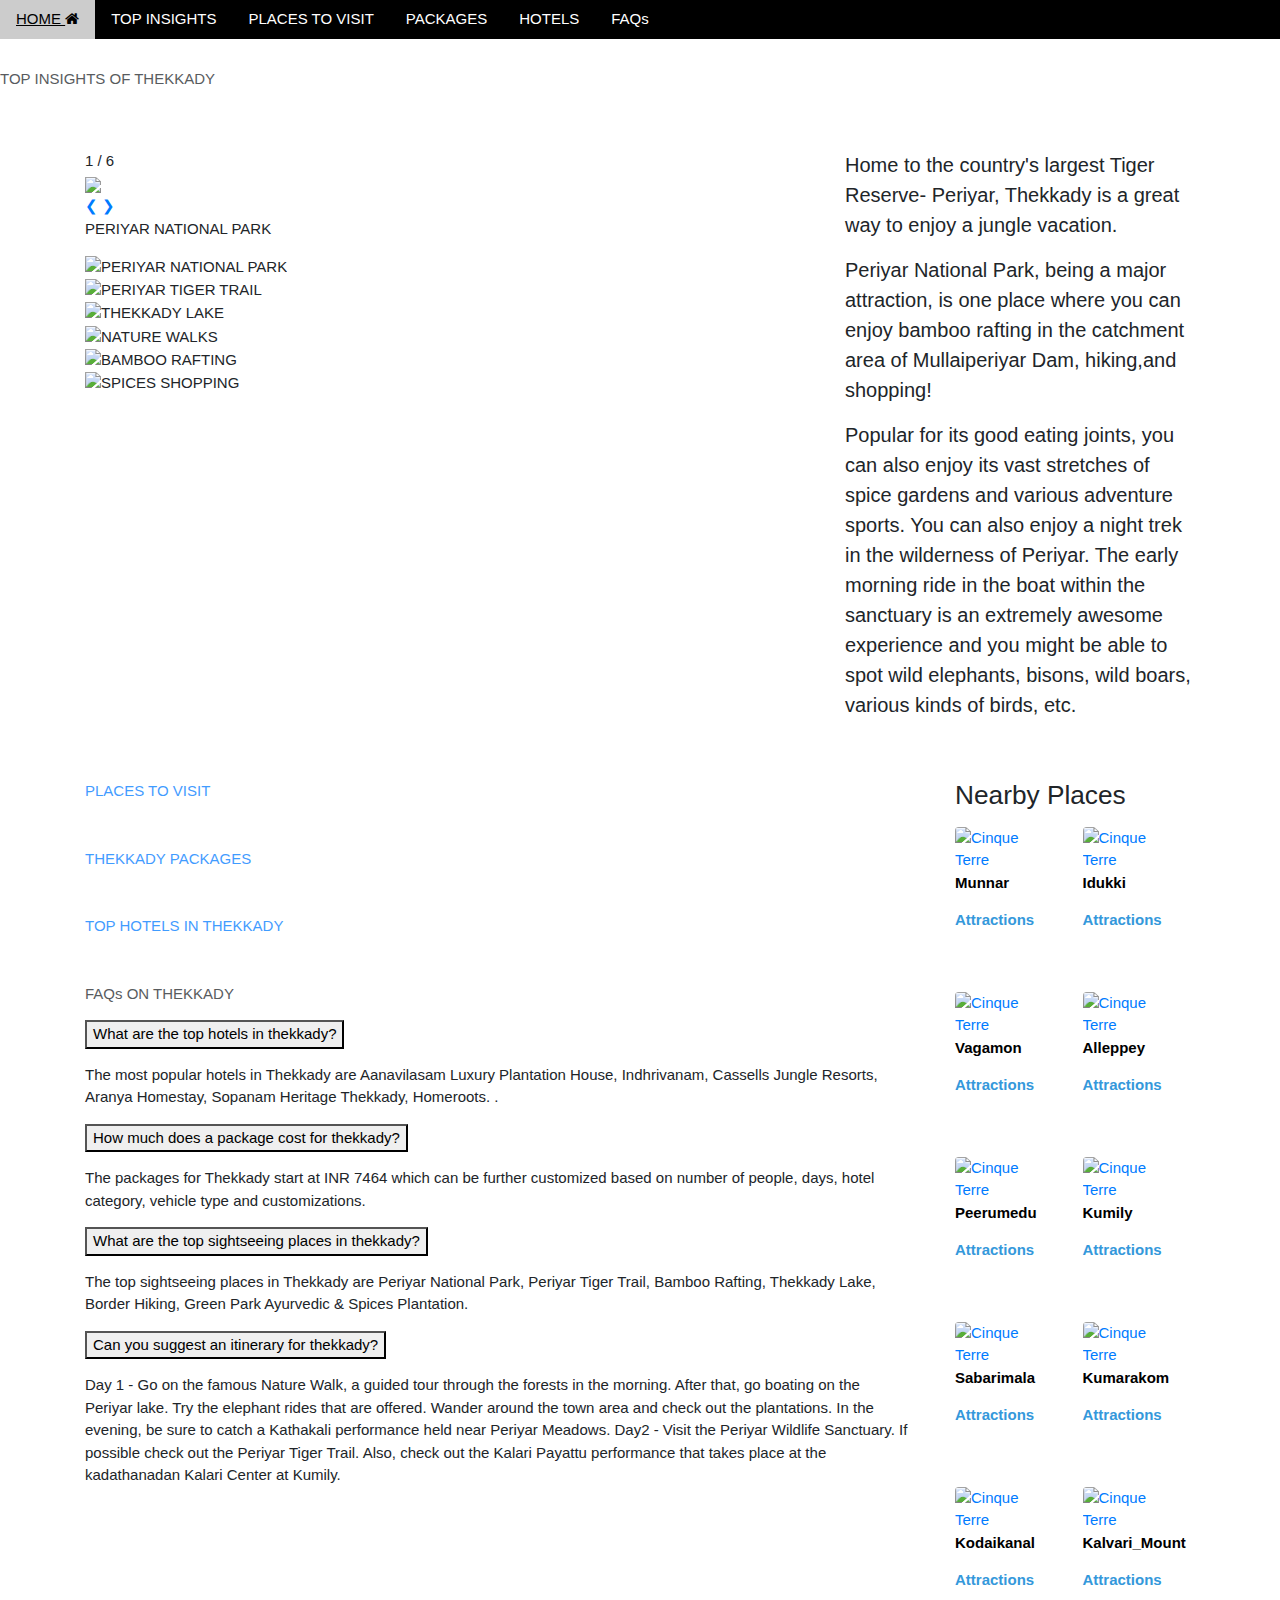
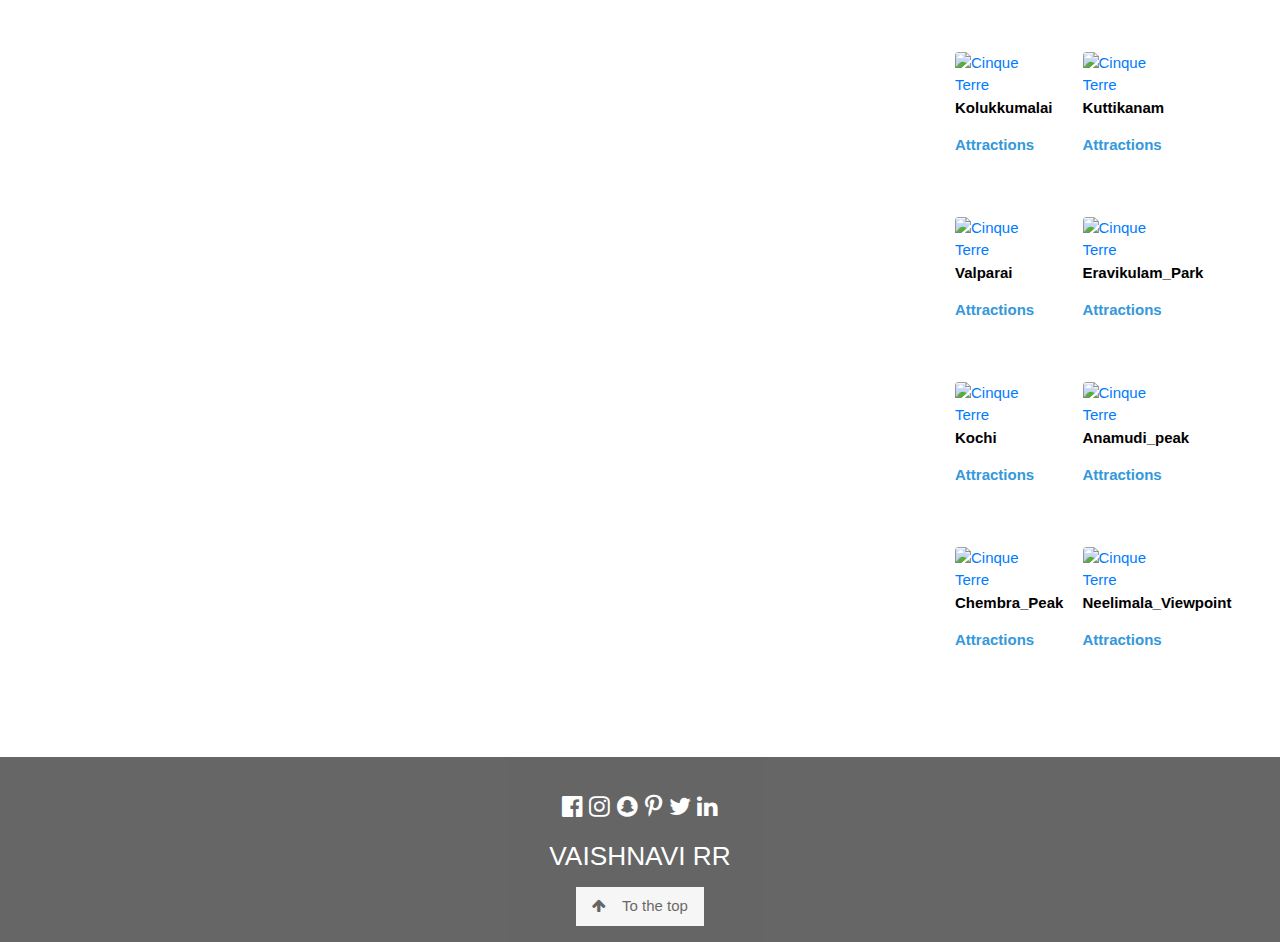
==== index.html @ e546b4f3 "Rename tourism.html to index.html" ====
<!DOCTYPE html>
<html>
<head>
<meta charset="UTF-8">
<meta name="viewport" content="width=device-width, initial-scale=1">
<meta content="text/html; charset=iso-8859-2" http-equiv="Content-Type">
<link rel="stylesheet" href="https://www.w3schools.com/w3css/4/w3.css">
<link rel="stylesheet" href="https://fonts.googleapis.com/css?family=Amatic+SC">
<link rel="stylesheet" href="https://fonts.googleapis.com/css?family=Lato">
<link rel="stylesheet" href="https://cdnjs.cloudflare.com/ajax/libs/font-awesome/4.7.0/css/font-awesome.min.css">
<link rel="stylesheet" href="/w3css/3/w3.css">
<link rel="stylesheet" href="https://cdnjs.cloudflare.com/ajax/libs/font-awesome/4.6.3/css/font-awesome.min.css">
<link rel="stylesheet" href="https://fonts.googleapis.com/css?family=Tangerine">
<link rel="stylesheet" href="https://fonts.googleapis.com/css?family=Allerta+Stencil">
<link rel="stylesheet" href="https://fonts.googleapis.com/css?family=Lobster">
<link rel="stylesheet" href="https://fonts.googleapis.com/css?family=Raleway">



<link rel="stylesheet" href="https://maxcdn.bootstrapcdn.com/bootstrap/4.5.0/css/bootstrap.min.css">
 <!-- bootstrap-socia -->
   <!-- Bootstrap CSS -->
    <link rel="stylesheet" href="node_modules/bootstrap/dist/css/bootstrap.min.css">
    <!-- font awesome -->
    <link rel="stylesheet" href="node_modules/font-awesome/css/font-awesome.min.css">
    <!-- bootstrap-socia -->
    <link rel="stylesheet" href="css/bootstrap-social.css">

<link rel="stylesheet" href="mystyle.css">

<script src="https://ajax.googleapis.com/ajax/libs/jquery/3.5.1/jquery.min.js"></script>
  <script src="https://cdnjs.cloudflare.com/ajax/libs/popper.js/1.16.0/umd/popper.min.js"></script>
  <script src="https://maxcdn.bootstrapcdn.com/bootstrap/4.5.0/js/bootstrap.min.js"></script>

  
</head>


<body>


<!-- Navbar (sit on top) -->
<div class="w3-top"> 
  <div class="w3-bar w3-black" id="myNavbar">
    <a class="w3-bar-item w3-button w3-hover-black w3-hide-medium w3-hide-large w3-left" href="javascript:void(0);" onclick="toggleFunction()" title="Toggle Navigation Menu">
        <i class="fa fa-bars"></i>
      </a>
     

    <div class="w3-dropdown-hover ">
    <a href="#home" class=" w3-hide-small raj w3-allerta w3-button">HOME <i class="fa fa-home"></i></a>
     
    </div>

  
   <div class="w3-dropdown-hover ">
      <a href="#insights" class="  w3-hide-small raj w3-allerta w3-button">TOP INSIGHTS </i></a>
      
    </div>


     <div class="w3-dropdown-hover ">
      <a href="https://www.holidify.com/places/thekkady/sightseeing-and-things-to-do.html" class=" w3-hide-small raj w3-allerta w3-button">PLACES TO VISIT </i></a>
      
    </div>

     <div class="w3-dropdown-hover ">
      <a href="https://www.holidify.com/places/thekkady/packages.html" class=" w3-hide-small raj w3-allerta w3-button">PACKAGES </i></a>
     
    </div>

      <div class="w3-dropdown-hover ">
      <a href="https://www.holidify.com/places/thekkady/hotels-where-to-stay.html" class=" w3-hide-small raj w3-allerta w3-button">HOTELS</i></a>
     
    </div>


   <div class="w3-dropdown-hover ">
      <a href="#faq" class=" w3-hide-small raj w3-allerta w3-button">FAQs</i></a>
     
    </div>


  
 </div>



  

 <!-- Navbar on small screens -->
  <div id="navDemo" class=" w3-bar-block w3-white w3-hide w3-hide-large w3-hide-medium">
    <a href="#home" class="w3-bar-item w3-button" onclick="toggleFunction()">HOME</a>
    <a href="#insights" class=" w3-bar-item w3-button" onclick="toggleFunction()">TOP INSIGHTS</a>
    <a href="#places" class="w3-bar-item  w3-button" onclick="toggleFunction()">PLACES TO VISIT</a>
   <a href="#packages" class=" w3-bar-item w3-button" onclick="toggleFunction()">PACKAGES</a>
  <a href="#hotels" class=" w3-bar-item w3-button" onclick="toggleFunction()">HOTELS</a>
<a href="#faq" class="w3-bar-item w3-button" onclick="toggleFunction()">FAQs</a>
 <a href="#" class="w3-bar-item w3-button"></a>
   
  </div>
</div>


  
<div class="image-container">
  <div class="tex" id="home">THEKKADY TOURISM</div>
</div>


<br></br>


<div class="bgimg-2 w3-display-container w3-opacity-min">

  
  <div class="tex2" id="insights" >TOP INSIGHTS OF THEKKADY</div>
</div>


<br></br>

<div class="container">
  <div class="row">
    <div class="col-sm-8">

<p></p>
<div class="containery">
  <div class="mySlid">
    <div class="numbertext">1 / 6</div>
    <img class="ger img1" src="  https://c4.wallpaperflare.com/wallpaper/520/720/53/landscape-mountains-family-africa-wallpaper-preview.jpg" style="width:100%">
  </div>

  <div class="mySlid">
    <div class="numbertext">2 / 6</div>
    <img class="ger img1" src="https://www.thekkady.com/files/slides/989730.jpg" style="width:100%" >
  </div>

  <div class="mySlid">
    <div class="numbertext">3 / 6</div>
    <img class="ger img1" src=" https://keralatourism.travel/images/places-to-visit/headers/periyar-lake-thekkady-tourism-entry-fee-timings-holidays-reviews-header.jpg" style="width:100%">
  </div>
    
  <div class="mySlid">
    <div class="numbertext">4 / 6</div>
    <img class="ger img1" src=" https://c4.wallpaperflare.com/wallpaper/50/738/485/autumn-walk-wallpaper-preview.jpg" style="width:100%">
  </div>

  <div class="mySlid">
    <div class="numbertext">5 / 6</div>
    <img class="ger img1" src=" https://images.thrillophilia.com/image/upload/s--86BsIMEP--/c_fill,f_auto,fl_strip_profile,h_775,q_auto,w_1600/v1/images/photos/000/164/207/original/1563346226_shutterstock_1069038275.jpg.jpg?1563346226" style="width:100%">
  </div>
    
   <div class="mySlid">
    <div class="numbertext">6/ 6</div>
    <img class="ger img1" src=" https://kerala.me/wp-content/uploads/2015/12/Spices.jpg" style="width:100%">
  </div>
    
  <a class="prev" onclick="plusSlides(-1)">❮</a>
  <a class="next" onclick="plusSlides(1)">❯</a>

  <div class="caption-container">
    <p id="caption"></p>
  </div>

  <div class="w3-hide-small rowt">
    <div class="columnt">
      <img class="ger1 demot cursor" src="https://c4.wallpaperflare.com/wallpaper/520/720/53/landscape-mountains-family-africa-wallpaper-preview.jpg" width=120 height=85 onclick="currentSlide(1)" alt="PERIYAR NATIONAL PARK">
    </div>
    <div class="columnt">
      <img class="ger1 demot cursor" src="https://www.thekkady.com/files/slides/989730.jpg" style="width:100%" width=120 height=85 onclick="currentSlide(2)" alt="PERIYAR TIGER TRAIL ">
    </div>
    <div class="columnt">
      <img class="ger1 demot cursor" src="https://keralatourism.travel/images/places-to-visit/headers/periyar-lake-thekkady-tourism-entry-fee-timings-holidays-reviews-header.jpg" width=120 height=85 onclick="currentSlide(3)" alt="THEKKADY LAKE">
    </div>
    <div class="columnt">
      <img class="ger1 demot cursor" src="https://c4.wallpaperflare.com/wallpaper/50/738/485/autumn-walk-wallpaper-preview.jpg" width=120 height=85 onclick="currentSlide(4)" alt="NATURE WALKS">
    </div>
    <div class="columnt">
      <img class="ger1 demot cursor" src="https://images.thrillophilia.com/image/upload/s--86BsIMEP--/c_fill,f_auto,fl_strip_profile,h_775,q_auto,w_1600/v1/images/photos/000/164/207/original/1563346226_shutterstock_1069038275.jpg.jpg?1563346226" width=120 height=85 onclick="currentSlide(5)" alt="BAMBOO RAFTING">
    </div>    
    <div class="columnt">
      <img class="ger1 demot cursor" src="https://kerala.me/wp-content/uploads/2015/12/Spices.jpg" width=120 height=85 onclick="currentSlide(6)" alt="SPICES SHOPPING">
    </div>
  </div>
</div>

</div>
 <div class="col-sm-4 w3-hide-small">
<p></p>
<p style="font-size:20px">Home to the country's largest Tiger Reserve- Periyar, Thekkady is a great way to enjoy a jungle vacation.<p></p>

<p style="font-size:20px">Periyar National Park, being a major attraction, is one place where you can enjoy bamboo rafting in the catchment area of Mullaiperiyar Dam, hiking,and shopping!</p><p style="font-size:20px"> Popular for its good eating joints, you can also enjoy its vast stretches of spice gardens and various adventure sports. You can also enjoy a night trek in the wilderness of Periyar. The early morning ride in the boat within the sanctuary is an extremely awesome experience and you might be able to spot wild elephants, bisons, wild boars, various kinds of birds, etc.</p>
</div>
</div>
</div>

<br></br>




<div class="container">
  <div class="row">
    <div class="col-sm-9">

<a href="https://www.holidify.com/places/thekkady/sightseeing-and-things-to-do.html">
<div class="bgimg-3 w3-display-container w3-opacity-min">

  
  <div class="tex2" id="places" >PLACES TO VISIT</div>
</div>
</a>
<br></br>

<a href="https://www.holidify.com/places/thekkady/packages.html">
<div class="bgimg-4 w3-display-container w3-opacity-min">

  
  <div class="tex2" id="packages" >THEKKADY PACKAGES</div>
</div>
</a>
<br></br>

<a href="https://www.holidify.com/places/thekkady/hotels-where-to-stay.html">
<div class="bgimg-5 w3-display-container w3-opacity-min">

  
  <div class="tex2" id="hotels">TOP HOTELS IN THEKKADY</div>
</div>
</a>
<br></br>



<div class="bgimg-7 w3-display-container w3-opacity-min">

  
  <div class="tex2" id="faq">FAQs ON THEKKADY</div>
</div>

<p></p>

<button type="button" class="collapsible">What are the top hotels in thekkady?</button>
<div class="content3">
<p></p>
<p> The most popular hotels in Thekkady are Aanavilasam Luxury Plantation House, Indhrivanam, Cassells Jungle Resorts, Aranya Homestay, Sopanam Heritage Thekkady, Homeroots. .</p>
</div>
<p></p>
<button type="button" class="collapsible">How much does a package cost for thekkady?</button>
<div class="content3">
<p></p>
<p>The packages for Thekkady start at INR 7464 which can be further customized based on number of people, days, hotel category, vehicle type and customizations.</p>
</div>
<p></p>
<button type="button" class="collapsible">What are the top sightseeing places in thekkady?</button>
<div class="content3">
<p></p>
<p>The top sightseeing places in Thekkady are Periyar National Park, Periyar Tiger Trail, Bamboo Rafting, Thekkady Lake, Border Hiking, Green Park Ayurvedic & Spices Plantation.</p>
</div>
<p></p>

<button type="button" class="collapsible">Can you suggest an itinerary for thekkady?</button>
<div class="content3">
<p></p>
<p>Day 1 - Go on the famous Nature Walk, a guided tour through the forests in the morning. After that, go boating on the Periyar lake. Try the elephant rides that are offered.  Wander around the town area and check out the plantations. In the evening, be sure to catch a Kathakali performance held near Periyar Meadows.
Day2 - Visit the Periyar Wildlife Sanctuary. If possible check out the Periyar Tiger Trail. Also, check out the Kalari Payattu performance that takes place at the kadathanadan Kalari Center at Kumily.</p>
</div>



</div>

<div class="col-sm-3">

  <div class="container">
    <h3 class="w3-hide-small w3-allerta">Nearby Places</h3>
    </div>
    <p></p>
       <div class="container"> 
      <div class="row">
        <div class="w3-hide-small col-sm-6">
    <!-- MUNNAR -->
    
    <a href=" https://www.holidify.com/places/munnar/">
          <img src="https://www.holidify.com/images/bgImages/MUNNAR.jpg" class="rounded" alt="Cinque Terre" width="120" height="110">
    </a>
    <p><b><a style="color:black" href="https://www.holidify.com/places/munnar/">Munnar</a></b></p>
    <p><b><a style="color:#3498DB" href="https://www.holidify.com/places/munnar/sightseeing-and-things-to-do.html">Attractions</a></b></p>
    <br></br>
    <!-- VAGAMON -->
    
    <a href=" https://www.holidify.com/places/vagamon/">
    <img src="https://www.holidify.com/images/bgImages/VAGAMON.jpg" class="rounded" alt="Cinque Terre" width="120" height="110">
    </a>
    <p><b><a style="color:black" href="https://www.holidify.com/places/vagamon/">Vagamon</a></b></p>
    <p><b><a style="color:#3498DB" href="https://www.holidify.com/places/vagamon/sightseeing-and-things-to-do.html">Attractions</a></b></p>
    <br></br>
    <!-- PEERUMEDU -->
    
    <a href=" https://www.holidify.com/places/peermede/">
    <img src="https://www.holidify.com/images/bgImages/PEERMEDE.jpg" class="rounded" alt="Cinque Terre" width="120" height="110">
    </a>
    <p><b><a style="color:black" href="https://www.holidify.com/places/peermede/">Peerumedu</a></b></p>
    <p><b><a style="color:#3498DB" href="https://www.holidify.com/places/peermede/sightseeing-and-things-to-do.html">Attractions</a></b></p>
    
    <br></br>
    <!-- SABARIMALA -->
    
    <a href=" https://www.holidify.com/places/sabarimala/">
    <img src="https://www.holidify.com/images/compressed/2182.jpg" class="rounded" alt="Cinque Terre" width="120" height="110">
    </a>
    <p><b><a style="color:black" href="https://www.holidify.com/places/sabarimala/">Sabarimala</a></b></p>
    <p><b><a style="color:#3498DB" href="https://www.holidify.com/places/sabarimala/sightseeing-and-things-to-do.html">Attractions</a></b></p>
    
    
    <br></br>
    <!-- KODAIKANAL -->
    
    <a href=" https://www.holidify.com/places/kodaikanal/">
    <img src="https://www.holidify.com/images/bgImages/KODAIKANAL.jpg" class="rounded" alt="Cinque Terre" width="120" height="110">
    </a>
    <p><b><a style="color:black" href="https://www.holidify.com/places/kodaikanal/">Kodaikanal</a></b></p>
    <p><b><a style="color:#3498DB" href="https://www.holidify.com/places/kodaikanal/sightseeing-and-things-to-do.html">Attractions</a></b></p>
    
    <br></br>
    <!-- KOLUKKUMALAI -->
    
    <a href=" https://www.holidify.com/places/kolukkumalai/">
    <img src="https://www.holidify.com/images/bgImages/KOLUKKUMALAI.jpg" class="rounded" alt="Cinque Terre" width="120" height="110">
    </a>
    <p><b><a style="color:black" href="https://www.holidify.com/places/kolukkumalai/">Kolukkumalai</a></b></p>
    <p><b><a style="color:#3498DB" href="https://www.holidify.com/places/kolukkumalai/sightseeing-and-things-to-do.html">Attractions</a></b></p>
    
    <br></br>
    <!-- VALPARAI-->
    
    <a href=" https://www.holidify.com/places/valparai/">
    <img src="https://www.holidify.com/images/bgImages/VALPARAI.jpg" class="rounded" alt="Cinque Terre" width="120" height="110">
    </a>
    <p><b><a style="color:black" href="https://www.holidify.com/places/valparai/">Valparai</a></b></p>
    <p><b><a style="color:#3498DB" href="https://www.holidify.com/places/valparai/sightseeing-and-things-to-do.html">Attractions</a></b></p>
    
    
    <br></br>
    <!-- KOCHI-->
    
    <a href=" https://www.holidify.com/places/kochi/">
    <img src="https://www.holidify.com/images/bgImages/KOCHI.jpg" class="rounded" alt="Cinque Terre" width="120" height="110">
    </a>
    <p><b><a style="color:black" href="https://www.holidify.com/places/kochi/">Kochi</a></b></p>
    <p><b><a style="color:#3498DB" href="https://www.holidify.com/places/kochi/sightseeing-and-things-to-do.html">Attractions</a></b></p>
    
    
    <br></br>
    <!-- chembra-peak-->
    
    <a href=" https://www.holidify.com/places/wayanad/chembra-peak-sightseeing-3946.html">
    <img src="https://www.holidify.com/images/cmsuploads/compressed/Chembra-Peak-Wayanad_20180119201400.png" class="rounded" alt="Cinque Terre" width="120" height="110">
    </a>
    <p><b><a style="color:black" href="https://www.holidify.com/places/wayanad/chembra-peak-sightseeing-3946.html">Chembra_Peak</a></b></p>
    <p><b><a style="color:#3498DB" href="https://www.holidify.com/places/wayanad/chembra-peak-sightseeing-3946.html">Attractions</a></b></p>
    
    
    
    
    <br></br>
    

    

</div>

 <div class="w3-hide-small col-sm-6">
   <!-- IDUKKI -->

<a href=" https://www.holidify.com/places/idukki/">
  <img src="https://www.holidify.com/images/bgImages/IDUKKI.jpg" class="rounded" alt="Cinque Terre" width="120" height="110">
  </a>
  <p><b><a style="color:black" href="https://www.holidify.com/places/idukki/">Idukki</a></b></p>
  <p><b><a style="color:#3498DB" href="https://www.holidify.com/places/idukki/sightseeing-and-things-to-do.html">Attractions</a></b></p>
  <br></br>
  <!-- ALLEPPEY -->
  
  <a href=" https://www.holidify.com/places/alleppey/">
  <img src="https://www.holidify.com/images/bgImages/ALLEPPEY.jpg" class="rounded" alt="Cinque Terre" width="120" height="110">
  <p><b><a style="color:black" href="https://www.holidify.com/places/alleppey/">Alleppey</a></b></p>
  <p><b><a style="color:#3498DB" href="https://www.holidify.com/places/alleppey/sightseeing-and-things-to-do.html">Attractions</a></b></p>
  <br></br>
  <!-- KUMILY -->
  
  <a href=" https://www.holidify.com/places/kumily/">
  <img src="https://www.holidify.com/images/bgImages/KUMILY.jpg" class="rounded" alt="Cinque Terre" width="120" height="110">
  </a>
  <p><b><a style="color:black" href="https://www.holidify.com/places/kumily/">Kumily</a></b></p>
  <p><b><a style="color:#3498DB" href="https://www.holidify.com/places/kumily/sightseeing-and-things-to-do.html">Attractions</a></b></p>
  
  <br></br>
  <!-- KUMARAKOM -->
  
  <a href=" https://www.holidify.com/places/kumarakom/">
  <img src="https://www.holidify.com/images/bgImages/KUMARAKOM.jpg" class="rounded" alt="Cinque Terre" width="120" height="110">
  </a>
  <p><b><a style="color:black" href="https://www.holidify.com/places/kumarakom/">Kumarakom</a></b></p>
  <p><b><a style="color:#3498DB" href="https://www.holidify.com/places/kumarakom/sightseeing-and-things-to-do.html">Attractions</a></b></p>
  
  <br></br>
  <!--Kalvari_Mount -->
  
  <a href=" https://www.holidify.com/places/idukki/kalvari-mount-sightseeing-1257088.html">
  <img src="https://www.holidify.com/images/cmsuploads/compressed/800px-Kalvari_Mount_Idukki_0253_20190728234932.jpg" class="rounded" alt="Cinque Terre" width="120" height="110">
  </a>
  <p><b><a style="color:black" href="https://www.holidify.com/places/idukki/kalvari-mount-sightseeing-1257088.html">Kalvari_Mount</a></b></p>
  <p><b><a style="color:#3498DB" href="https://www.holidify.com/places/idukki/kalvari-mount-sightseeing-1257088.html">Attractions</a></b></p>
  
  <br></br>
  <!--kuttikanam -->
  
  <a href=" https://www.holidify.com/places/idukki/kuttikanam-sightseeing-1256665.html">
  <img src="https://www.holidify.com/images/cmsuploads/compressed/Tea_Plantations_at_Kuttikkanam2C_near_Thekkady_20190720134725.jpg" class="rounded" alt="Cinque Terre" width="120" height="110">
  </a>
  <p><b><a style="color:black" href="https://www.holidify.com/places/idukki/kuttikanam-sightseeing-1256665.html">Kuttikanam</a></b></p>
  <p><b><a style="color:#3498DB" href="https://www.holidify.com/places/idukki/kuttikanam-sightseeing-1256665.html">Attractions</a></b></p>
  
  <br></br>
  <!--eravikulam -->
  
  <a href=" https://www.holidify.com/places/munnar/eravikulam-rajamalai-national-park-sightseeing-2895.html">
  <img src="https://www.holidify.com/images/cmsuploads/compressed/E1_20170907143409.PNG" class="rounded" alt="Cinque Terre" width="120" height="110">
  </a>
  <p><b><a style="color:black" href="https://www.holidify.com/images/cmsuploads/compressed/E1_20170907143409.PNG">Eravikulam_Park</a></b></p>
  <p><b><a style="color:#3498DB" href="https://www.holidify.com/places/munnar/eravikulam-rajamalai-national-park-sightseeing-2895.html">Attractions</a></b></p>
  
  <br></br>
  <!--anamudi-peak -->
  
  <a href=" https://www.holidify.com/places/munnar/anamudi-peak-sightseeing-2886.html">
  <img src="https://www.holidify.com/images/cmsuploads/compressed/2044273648_cb8749be88_b_20190717171039.jpg" class="rounded" alt="Cinque Terre" width="120" height="110">
  </a>
  <p><b><a style="color:black" href="https://www.holidify.com/places/munnar/anamudi-peak-sightseeing-2886.html">Anamudi_peak</a></b></p>
  <p><b><a style="color:#3498DB" href="https://www.holidify.com/places/munnar/anamudi-peak-sightseeing-2886.html">Attractions</a></b></p>
  
  
  <br></br>
  <!--neelimala-viewpoint -->
  
  <a href=" https://www.holidify.com/places/wayanad/neelimala-viewpoint-sightseeing-122822.html">
  <img src="https://www.holidify.com/images/cmsuploads/compressed/32008225212_f27245267c_b_20190412141542.jpg" class="rounded" alt="Cinque Terre" width="120" height="110">
  </a>
  <p><b><a style="color:black" href="https://www.holidify.com/places/wayanad/neelimala-viewpoint-sightseeing-122822.html">Neelimala_Viewpoint</a></b></p>
  <p><b><a style="color:#3498DB" href="https://www.holidify.com/places/wayanad/neelimala-viewpoint-sightseeing-122822.html">Attractions</a></b></p>
  
  <br></br>
  













</div>
</div>
</div>


  












  </div>


</div>
</div>

<br></br>
  
 
<script>

  // Used to toggle the menu on small screens when clicking on the menu button

  function toggleFunction() {
      var x = document.getElementById("navDemo");
      if (x.className.indexOf("w3-show") == -1) {
          x.className += " w3-show";
      } else {
          x.className = x.className.replace(" w3-show", "");
      }
  }
  </script>
  
  
  




  <script>

// for slideshow 

  var slideIndex = 1;
  showSlides(slideIndex);
  
  function plusSlides(n) {
    showSlides(slideIndex += n);
  }
  
  function currentSlide(n) {
    showSlides(slideIndex = n);
  }
  
  function showSlides(n) {
    var i;
    var slides = document.getElementsByClassName("mySlid");
    var dots = document.getElementsByClassName("demot");
    var captionText = document.getElementById("caption");
    if (n > slides.length) {slideIndex = 1}
    if (n < 1) {slideIndex = slides.length}
    for (i = 0; i < slides.length; i++) {
        slides[i].style.display = "none";
    }
    for (i = 0; i < dots.length; i++) {
        dots[i].className = dots[i].className.replace(" activet", "");
    }
    slides[slideIndex-1].style.display = "block";
    dots[slideIndex-1].className += " activet";
    captionText.innerHTML = dots[slideIndex-1].alt;
  }
  </script>
  
  

  
  <script>

 // for FAQ

  var coll = document.getElementsByClassName("collapsible");
  var i;
  
  for (i = 0; i < coll.length; i++) {
    coll[i].addEventListener("click", function() {
      this.classList.toggle("active3");
      var content = this.nextElementSibling;
      if (content.style.display === "block") {
        content.style.display = "none";
      } else {
        content.style.display = "block";
      }
    });
  }
  </script>

  

<!-- Footer -->
<footer class="w3-center w3-black w3-padding-16 w3-opacity w3-hover-opacity-off">
 

  <div class="w3-xlarge w3-section">
    <i class="fa fa-facebook-official w3-hover-opacity"></i>
    <i class="fa fa-instagram w3-hover-opacity"></i>
    <i class="fa fa-snapchat w3-hover-opacity"></i>
    <i class="fa fa-pinterest-p w3-hover-opacity"></i>
    <i class="fa fa-twitter w3-hover-opacity"></i>
    <i class="fa fa-linkedin w3-hover-opacity"></i>
  </div>
 
<div><h3> VAISHNAVI RR</h3>
<p></p>
<a href="#home" class="w3-button w3-light-grey"><i class="fa fa-arrow-up w3-margin-right"></i>To the top</a>
</div>
  
</footer>
</body>
</html>
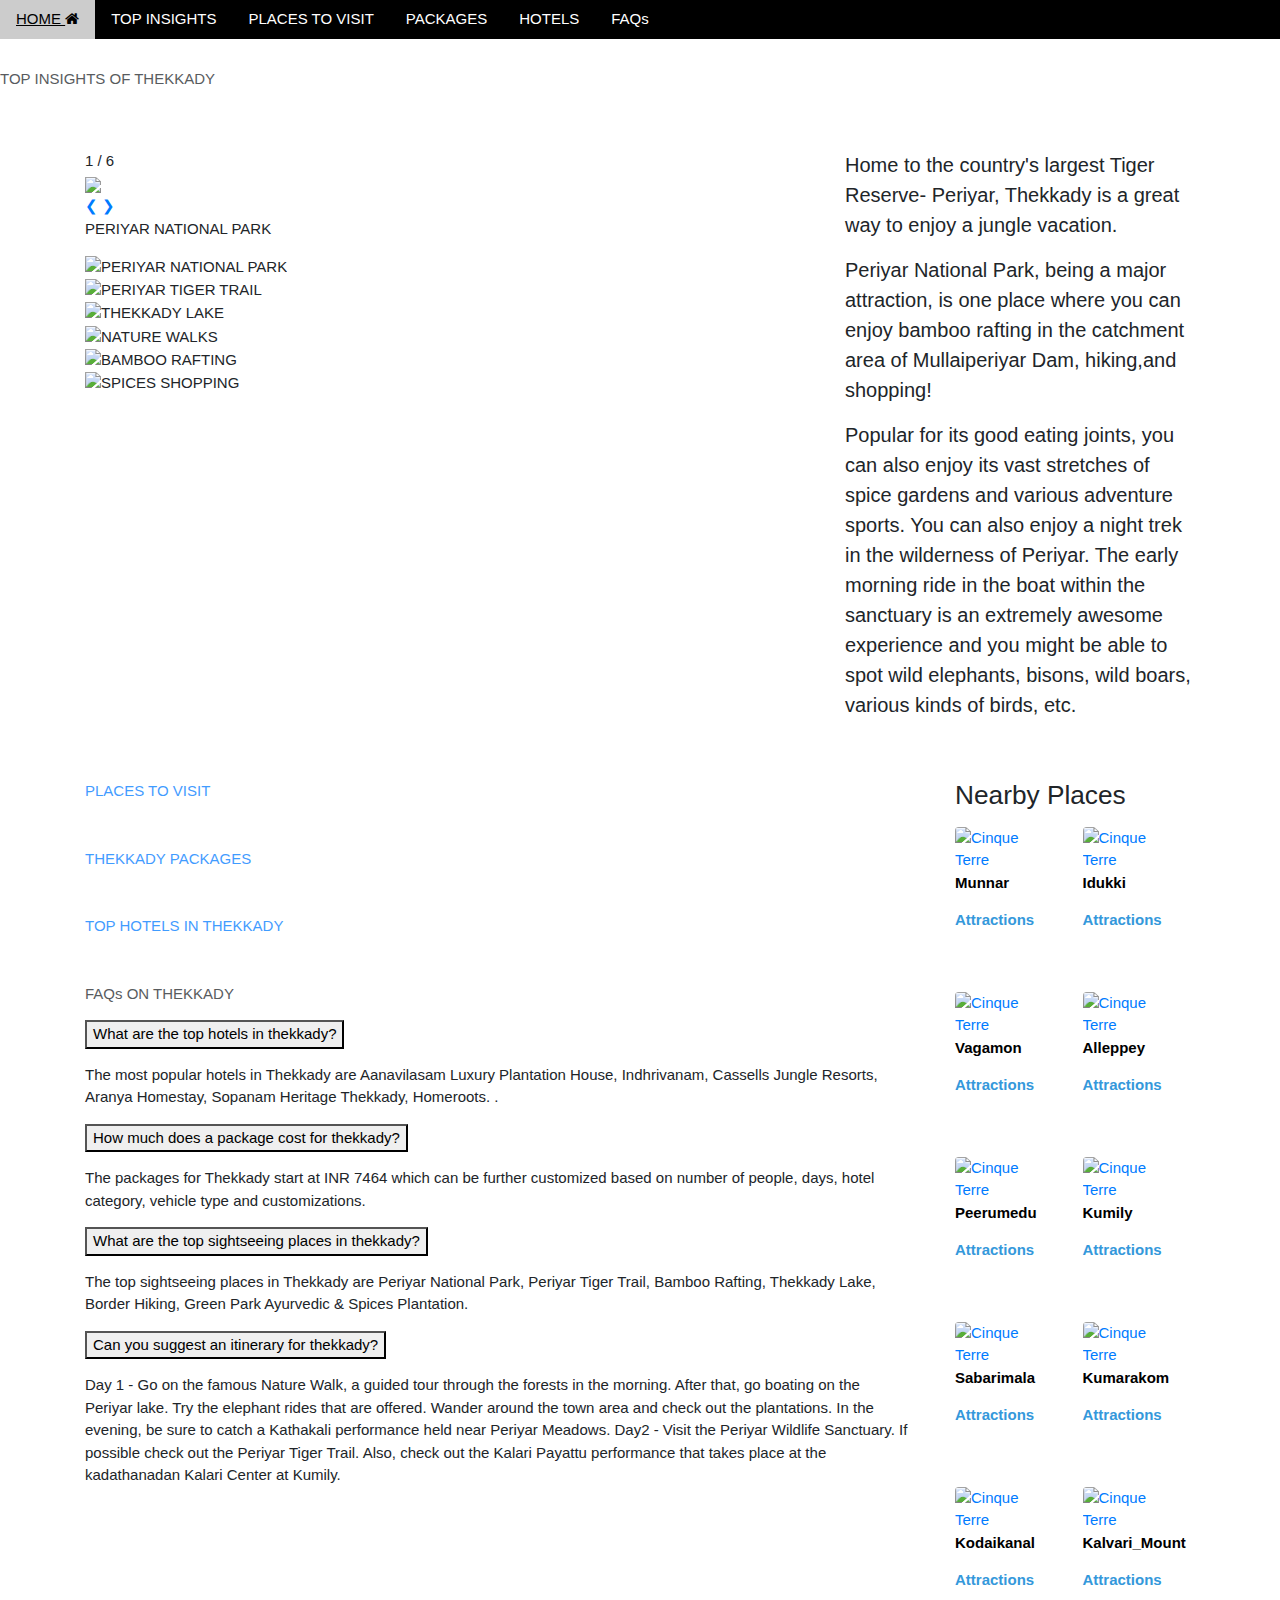
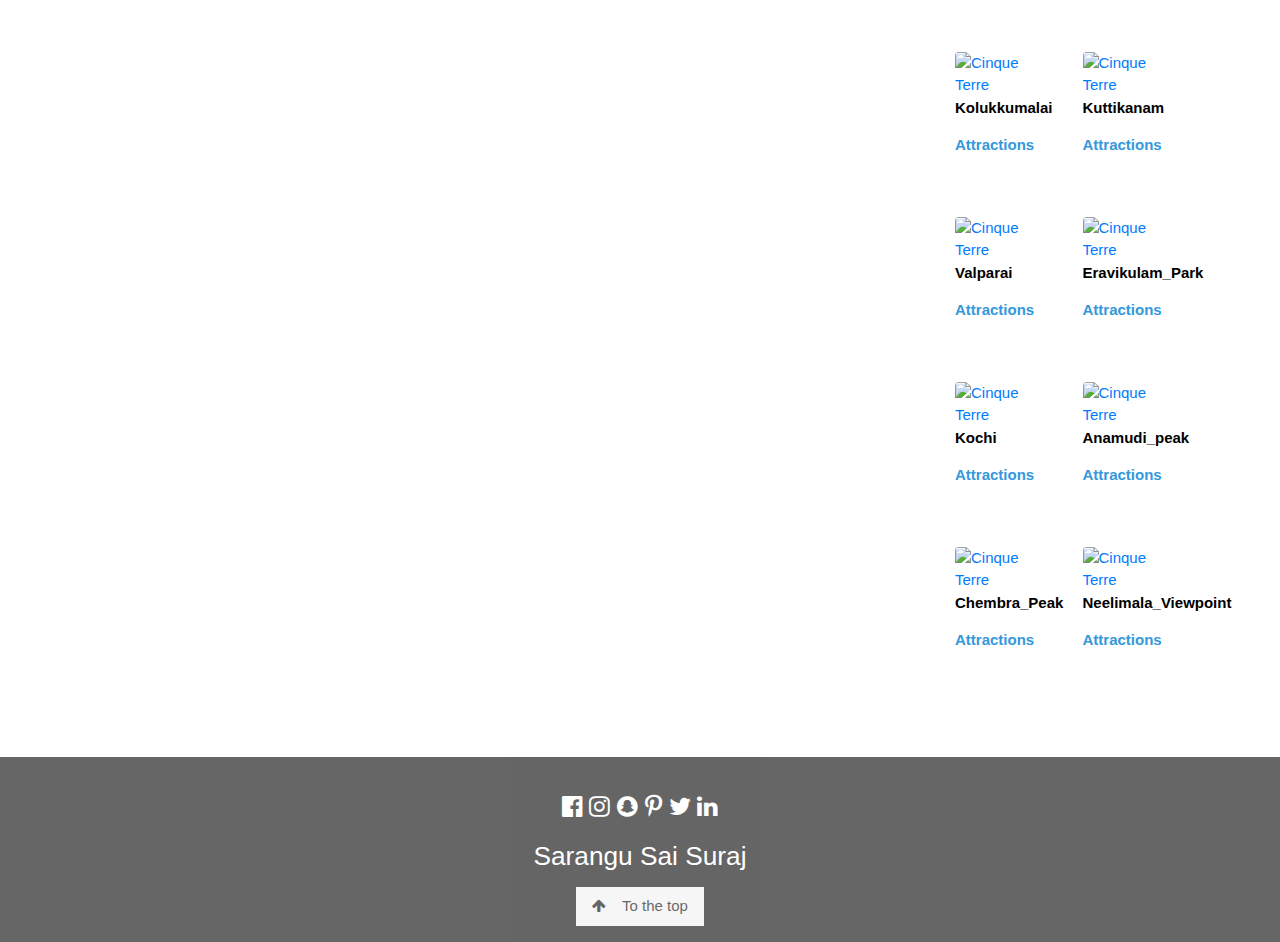
==== commit 6300a375: "Rename tourism.html to index.html" ====
--- a/index.html
+++ b/index.html
@@ -585,7 +585,7 @@
     <i class="fa fa-linkedin w3-hover-opacity"></i>
   </div>
  
-<div><h3> VAISHNAVI RR</h3>
+<div><h3> Sarangu Sai Suraj</h3>
 <p></p>
 <a href="#home" class="w3-button w3-light-grey"><i class="fa fa-arrow-up w3-margin-right"></i>To the top</a>
 </div>
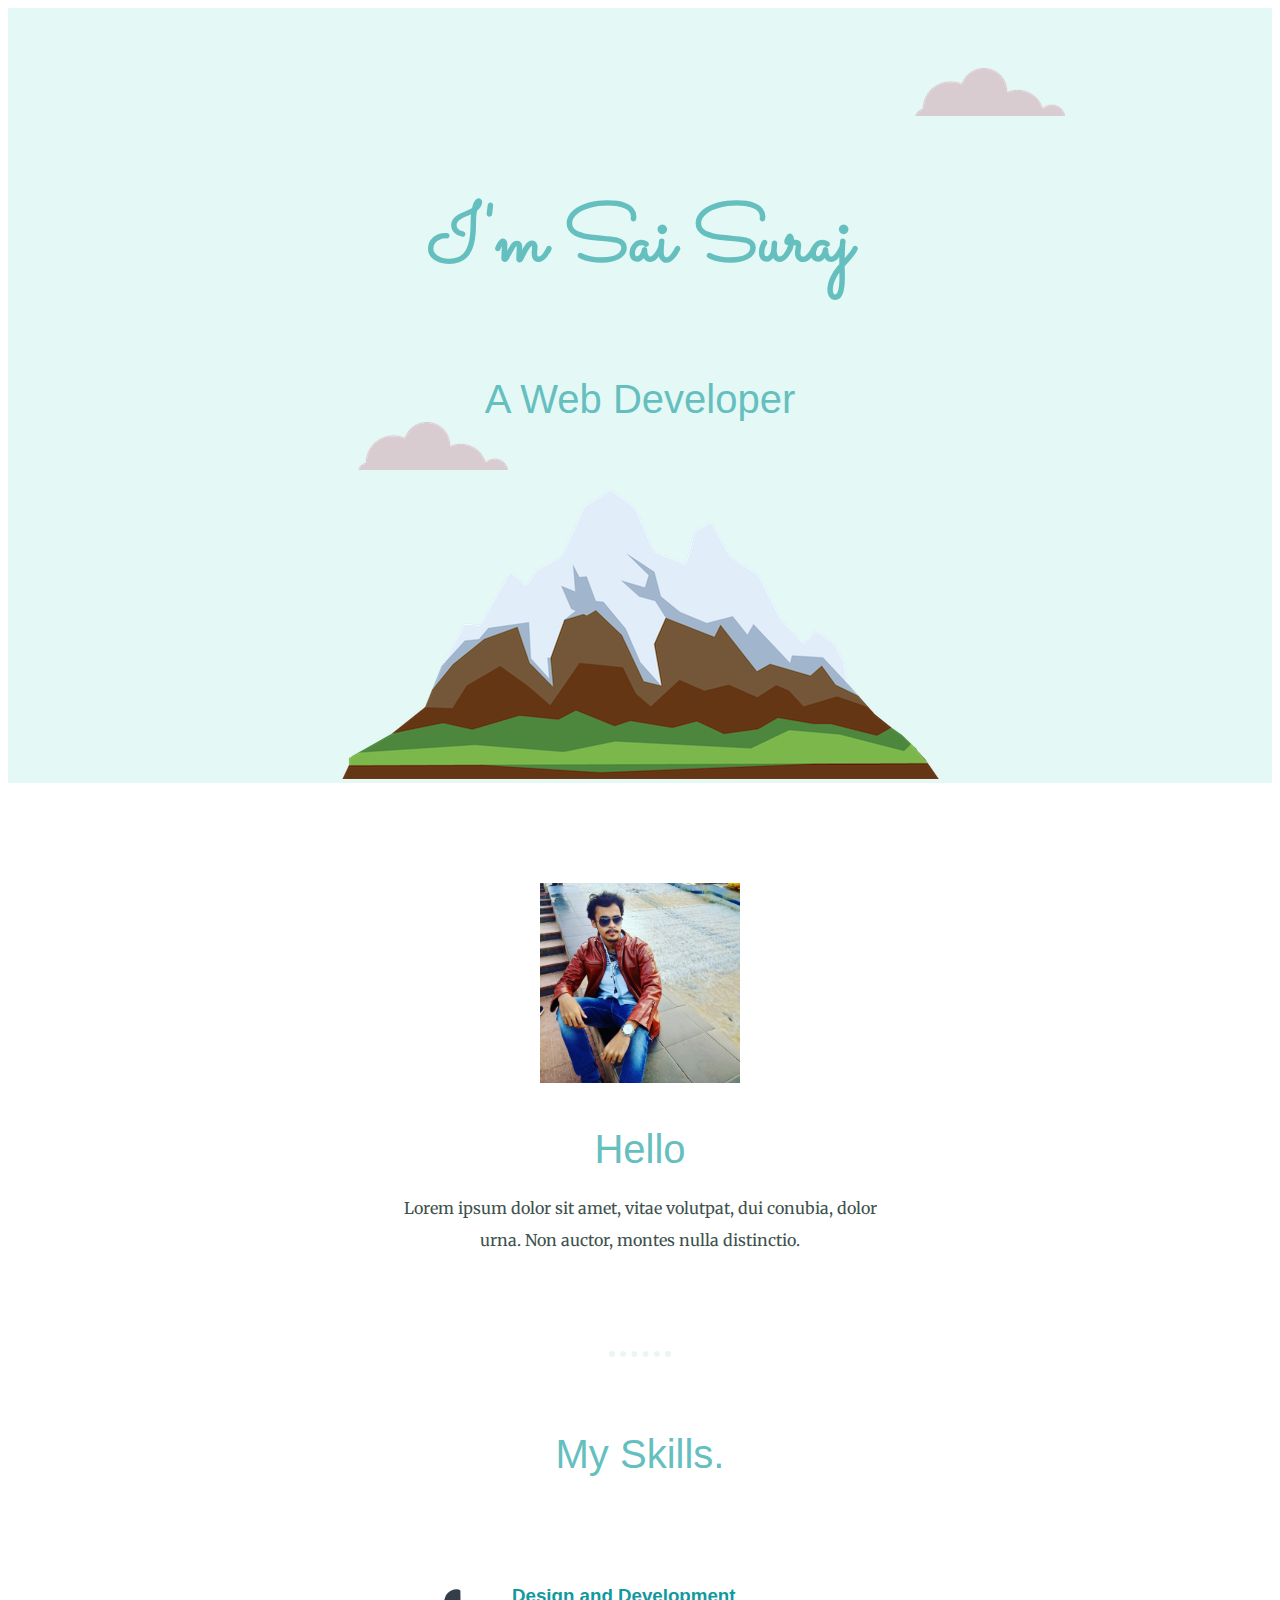
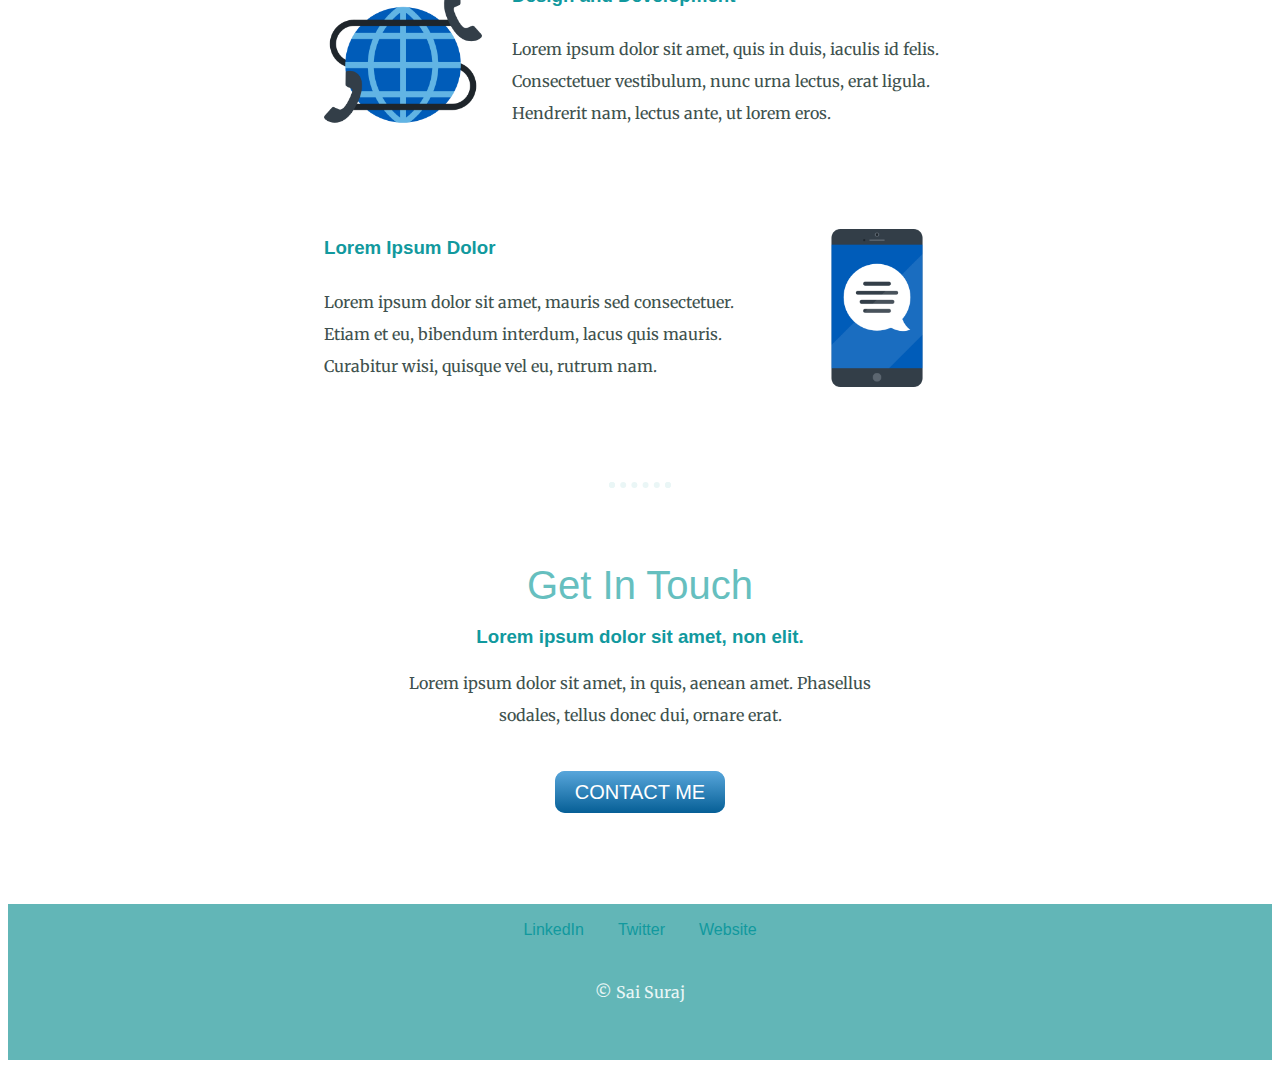
==== commit 0619c9e1: "initial site" ====
--- a/index.html
+++ b/index.html
@@ -1,595 +1,66 @@
-
 <!DOCTYPE html>
-<html>
-<head>
-<meta charset="UTF-8">
-<meta name="viewport" content="width=device-width, initial-scale=1">
-<meta content="text/html; charset=iso-8859-2" http-equiv="Content-Type">
-<link rel="stylesheet" href="https://www.w3schools.com/w3css/4/w3.css">
-<link rel="stylesheet" href="https://fonts.googleapis.com/css?family=Amatic+SC">
-<link rel="stylesheet" href="https://fonts.googleapis.com/css?family=Lato">
-<link rel="stylesheet" href="https://cdnjs.cloudflare.com/ajax/libs/font-awesome/4.7.0/css/font-awesome.min.css">
-<link rel="stylesheet" href="/w3css/3/w3.css">
-<link rel="stylesheet" href="https://cdnjs.cloudflare.com/ajax/libs/font-awesome/4.6.3/css/font-awesome.min.css">
-<link rel="stylesheet" href="https://fonts.googleapis.com/css?family=Tangerine">
-<link rel="stylesheet" href="https://fonts.googleapis.com/css?family=Allerta+Stencil">
-<link rel="stylesheet" href="https://fonts.googleapis.com/css?family=Lobster">
-<link rel="stylesheet" href="https://fonts.googleapis.com/css?family=Raleway">
+<html lang="en">
+    <head>
+      <meta charset="UTF-8">
+      <link rel="stylesheet" href="CSS/styles.css">
+      <link rel="icon" href="favicon.ico">
+      <link href='https://fonts.googleapis.com/css?family=Merriweather' rel='stylesheet'>
+      <link href='https://fonts.googleapis.com/css?family=Sacramento' rel='stylesheet'>
 
 
+    </head>
 
-<link rel="stylesheet" href="https://maxcdn.bootstrapcdn.com/bootstrap/4.5.0/css/bootstrap.min.css">
- <!-- bootstrap-socia -->
-   <!-- Bootstrap CSS -->
-    <link rel="stylesheet" href="node_modules/bootstrap/dist/css/bootstrap.min.css">
-    <!-- font awesome -->
-    <link rel="stylesheet" href="node_modules/font-awesome/css/font-awesome.min.css">
-    <!-- bootstrap-socia -->
-    <link rel="stylesheet" href="css/bootstrap-social.css">
+    <body>
+      <div class="top">
+        <img class="top-cloud" src="images/cloud.png">
+      <h1 style="font-family:'Sacramento';"><b>I'm Sai Suraj</b></h1>
+      <h2>A Web Developer</h2>
+      <img class="bottom-cloud" src="images/cloud.png">
+      <img src="images/mountain.png">
+      </div>
 
-<link rel="stylesheet" href="mystyle.css">
+      
+      
+      <div class="middle">
 
-<script src="https://ajax.googleapis.com/ajax/libs/jquery/3.5.1/jquery.min.js"></script>
-  <script src="https://cdnjs.cloudflare.com/ajax/libs/popper.js/1.16.0/umd/popper.min.js"></script>
-  <script src="https://maxcdn.bootstrapcdn.com/bootstrap/4.5.0/js/bootstrap.min.js"></script>
+        <div class="profile">
+          <img src="images/sai.jpg" alt="profile pic" width="200px" height="200px">
+          <h2>Hello</h2>
+          <p class="intro">Lorem ipsum dolor sit amet, vitae volutpat, dui conubia, dolor urna. Non auctor, montes nulla distinctio.</p>
+        </div>
+        <hr>
+        <div class="skills">
+          <h2>My Skills.</h2>
+          <div class="skill-row">
+            <img class="chat" src="images/chat.png" alt="">
+            <h3>Design and Development</h3>
+            <p>Lorem ipsum dolor sit amet, quis in duis, iaculis id felis. Consectetuer vestibulum, nunc urna lectus, erat ligula. Hendrerit nam, lectus ante, ut lorem eros.</p>
+          </div>
+          <div class="skill-row">
+            <img class="smart" src="images/smartphone.png" alt="">
+            <h3>Lorem Ipsum Dolor</h3>
+            <p>Lorem ipsum dolor sit amet, mauris sed consectetuer. Etiam et eu, bibendum interdum, lacus quis mauris. Curabitur wisi, quisque vel eu, rutrum nam.</p>
+          </div>
+        </div>
+        <hr>
+        <div class="contact-me">
+          <h2>Get In Touch</h2>
+          <h3>Lorem ipsum dolor sit amet, non elit.</h3>
+          <p class="bot">Lorem ipsum dolor sit amet, in quis, aenean amet. Phasellus sodales, tellus donec dui, ornare erat.</p>
+          <a class="btn" href="mailto:name@email.com">CONTACT ME</a>
+        </div>
+      
+      </div>
+      
+      <div class="bottom">
 
-  
-</head>
+        <a class="footer-link" href="https://www.linkedin.com/">LinkedIn</a>
+  <a class="footer-link" href="https://twitter.com/">Twitter</a>
+  <a class="footer-link" href="https://www.appbrewery.co/">Website</a>
+  <p class="copy">© Sai Suraj</p>
+        
+      </div>
 
 
-<body>
-
-
-<!-- Navbar (sit on top) -->
-<div class="w3-top"> 
-  <div class="w3-bar w3-black" id="myNavbar">
-    <a class="w3-bar-item w3-button w3-hover-black w3-hide-medium w3-hide-large w3-left" href="javascript:void(0);" onclick="toggleFunction()" title="Toggle Navigation Menu">
-        <i class="fa fa-bars"></i>
-      </a>
-     
-
-    <div class="w3-dropdown-hover ">
-    <a href="#home" class=" w3-hide-small raj w3-allerta w3-button">HOME <i class="fa fa-home"></i></a>
-     
-    </div>
-
-  
-   <div class="w3-dropdown-hover ">
-      <a href="#insights" class="  w3-hide-small raj w3-allerta w3-button">TOP INSIGHTS </i></a>
-      
-    </div>
-
-
-     <div class="w3-dropdown-hover ">
-      <a href="https://www.holidify.com/places/thekkady/sightseeing-and-things-to-do.html" class=" w3-hide-small raj w3-allerta w3-button">PLACES TO VISIT </i></a>
-      
-    </div>
-
-     <div class="w3-dropdown-hover ">
-      <a href="https://www.holidify.com/places/thekkady/packages.html" class=" w3-hide-small raj w3-allerta w3-button">PACKAGES </i></a>
-     
-    </div>
-
-      <div class="w3-dropdown-hover ">
-      <a href="https://www.holidify.com/places/thekkady/hotels-where-to-stay.html" class=" w3-hide-small raj w3-allerta w3-button">HOTELS</i></a>
-     
-    </div>
-
-
-   <div class="w3-dropdown-hover ">
-      <a href="#faq" class=" w3-hide-small raj w3-allerta w3-button">FAQs</i></a>
-     
-    </div>
-
-
-  
- </div>
-
-
-
-  
-
- <!-- Navbar on small screens -->
-  <div id="navDemo" class=" w3-bar-block w3-white w3-hide w3-hide-large w3-hide-medium">
-    <a href="#home" class="w3-bar-item w3-button" onclick="toggleFunction()">HOME</a>
-    <a href="#insights" class=" w3-bar-item w3-button" onclick="toggleFunction()">TOP INSIGHTS</a>
-    <a href="#places" class="w3-bar-item  w3-button" onclick="toggleFunction()">PLACES TO VISIT</a>
-   <a href="#packages" class=" w3-bar-item w3-button" onclick="toggleFunction()">PACKAGES</a>
-  <a href="#hotels" class=" w3-bar-item w3-button" onclick="toggleFunction()">HOTELS</a>
-<a href="#faq" class="w3-bar-item w3-button" onclick="toggleFunction()">FAQs</a>
- <a href="#" class="w3-bar-item w3-button"></a>
-   
-  </div>
-</div>
-
-
-  
-<div class="image-container">
-  <div class="tex" id="home">THEKKADY TOURISM</div>
-</div>
-
-
-<br></br>
-
-
-<div class="bgimg-2 w3-display-container w3-opacity-min">
-
-  
-  <div class="tex2" id="insights" >TOP INSIGHTS OF THEKKADY</div>
-</div>
-
-
-<br></br>
-
-<div class="container">
-  <div class="row">
-    <div class="col-sm-8">
-
-<p></p>
-<div class="containery">
-  <div class="mySlid">
-    <div class="numbertext">1 / 6</div>
-    <img class="ger img1" src="  https://c4.wallpaperflare.com/wallpaper/520/720/53/landscape-mountains-family-africa-wallpaper-preview.jpg" style="width:100%">
-  </div>
-
-  <div class="mySlid">
-    <div class="numbertext">2 / 6</div>
-    <img class="ger img1" src="https://www.thekkady.com/files/slides/989730.jpg" style="width:100%" >
-  </div>
-
-  <div class="mySlid">
-    <div class="numbertext">3 / 6</div>
-    <img class="ger img1" src=" https://keralatourism.travel/images/places-to-visit/headers/periyar-lake-thekkady-tourism-entry-fee-timings-holidays-reviews-header.jpg" style="width:100%">
-  </div>
-    
-  <div class="mySlid">
-    <div class="numbertext">4 / 6</div>
-    <img class="ger img1" src=" https://c4.wallpaperflare.com/wallpaper/50/738/485/autumn-walk-wallpaper-preview.jpg" style="width:100%">
-  </div>
-
-  <div class="mySlid">
-    <div class="numbertext">5 / 6</div>
-    <img class="ger img1" src=" https://images.thrillophilia.com/image/upload/s--86BsIMEP--/c_fill,f_auto,fl_strip_profile,h_775,q_auto,w_1600/v1/images/photos/000/164/207/original/1563346226_shutterstock_1069038275.jpg.jpg?1563346226" style="width:100%">
-  </div>
-    
-   <div class="mySlid">
-    <div class="numbertext">6/ 6</div>
-    <img class="ger img1" src=" https://kerala.me/wp-content/uploads/2015/12/Spices.jpg" style="width:100%">
-  </div>
-    
-  <a class="prev" onclick="plusSlides(-1)">❮</a>
-  <a class="next" onclick="plusSlides(1)">❯</a>
-
-  <div class="caption-container">
-    <p id="caption"></p>
-  </div>
-
-  <div class="w3-hide-small rowt">
-    <div class="columnt">
-      <img class="ger1 demot cursor" src="https://c4.wallpaperflare.com/wallpaper/520/720/53/landscape-mountains-family-africa-wallpaper-preview.jpg" width=120 height=85 onclick="currentSlide(1)" alt="PERIYAR NATIONAL PARK">
-    </div>
-    <div class="columnt">
-      <img class="ger1 demot cursor" src="https://www.thekkady.com/files/slides/989730.jpg" style="width:100%" width=120 height=85 onclick="currentSlide(2)" alt="PERIYAR TIGER TRAIL ">
-    </div>
-    <div class="columnt">
-      <img class="ger1 demot cursor" src="https://keralatourism.travel/images/places-to-visit/headers/periyar-lake-thekkady-tourism-entry-fee-timings-holidays-reviews-header.jpg" width=120 height=85 onclick="currentSlide(3)" alt="THEKKADY LAKE">
-    </div>
-    <div class="columnt">
-      <img class="ger1 demot cursor" src="https://c4.wallpaperflare.com/wallpaper/50/738/485/autumn-walk-wallpaper-preview.jpg" width=120 height=85 onclick="currentSlide(4)" alt="NATURE WALKS">
-    </div>
-    <div class="columnt">
-      <img class="ger1 demot cursor" src="https://images.thrillophilia.com/image/upload/s--86BsIMEP--/c_fill,f_auto,fl_strip_profile,h_775,q_auto,w_1600/v1/images/photos/000/164/207/original/1563346226_shutterstock_1069038275.jpg.jpg?1563346226" width=120 height=85 onclick="currentSlide(5)" alt="BAMBOO RAFTING">
-    </div>    
-    <div class="columnt">
-      <img class="ger1 demot cursor" src="https://kerala.me/wp-content/uploads/2015/12/Spices.jpg" width=120 height=85 onclick="currentSlide(6)" alt="SPICES SHOPPING">
-    </div>
-  </div>
-</div>
-
-</div>
- <div class="col-sm-4 w3-hide-small">
-<p></p>
-<p style="font-size:20px">Home to the country's largest Tiger Reserve- Periyar, Thekkady is a great way to enjoy a jungle vacation.<p></p>
-
-<p style="font-size:20px">Periyar National Park, being a major attraction, is one place where you can enjoy bamboo rafting in the catchment area of Mullaiperiyar Dam, hiking,and shopping!</p><p style="font-size:20px"> Popular for its good eating joints, you can also enjoy its vast stretches of spice gardens and various adventure sports. You can also enjoy a night trek in the wilderness of Periyar. The early morning ride in the boat within the sanctuary is an extremely awesome experience and you might be able to spot wild elephants, bisons, wild boars, various kinds of birds, etc.</p>
-</div>
-</div>
-</div>
-
-<br></br>
-
-
-
-
-<div class="container">
-  <div class="row">
-    <div class="col-sm-9">
-
-<a href="https://www.holidify.com/places/thekkady/sightseeing-and-things-to-do.html">
-<div class="bgimg-3 w3-display-container w3-opacity-min">
-
-  
-  <div class="tex2" id="places" >PLACES TO VISIT</div>
-</div>
-</a>
-<br></br>
-
-<a href="https://www.holidify.com/places/thekkady/packages.html">
-<div class="bgimg-4 w3-display-container w3-opacity-min">
-
-  
-  <div class="tex2" id="packages" >THEKKADY PACKAGES</div>
-</div>
-</a>
-<br></br>
-
-<a href="https://www.holidify.com/places/thekkady/hotels-where-to-stay.html">
-<div class="bgimg-5 w3-display-container w3-opacity-min">
-
-  
-  <div class="tex2" id="hotels">TOP HOTELS IN THEKKADY</div>
-</div>
-</a>
-<br></br>
-
-
-
-<div class="bgimg-7 w3-display-container w3-opacity-min">
-
-  
-  <div class="tex2" id="faq">FAQs ON THEKKADY</div>
-</div>
-
-<p></p>
-
-<button type="button" class="collapsible">What are the top hotels in thekkady?</button>
-<div class="content3">
-<p></p>
-<p> The most popular hotels in Thekkady are Aanavilasam Luxury Plantation House, Indhrivanam, Cassells Jungle Resorts, Aranya Homestay, Sopanam Heritage Thekkady, Homeroots. .</p>
-</div>
-<p></p>
-<button type="button" class="collapsible">How much does a package cost for thekkady?</button>
-<div class="content3">
-<p></p>
-<p>The packages for Thekkady start at INR 7464 which can be further customized based on number of people, days, hotel category, vehicle type and customizations.</p>
-</div>
-<p></p>
-<button type="button" class="collapsible">What are the top sightseeing places in thekkady?</button>
-<div class="content3">
-<p></p>
-<p>The top sightseeing places in Thekkady are Periyar National Park, Periyar Tiger Trail, Bamboo Rafting, Thekkady Lake, Border Hiking, Green Park Ayurvedic & Spices Plantation.</p>
-</div>
-<p></p>
-
-<button type="button" class="collapsible">Can you suggest an itinerary for thekkady?</button>
-<div class="content3">
-<p></p>
-<p>Day 1 - Go on the famous Nature Walk, a guided tour through the forests in the morning. After that, go boating on the Periyar lake. Try the elephant rides that are offered.  Wander around the town area and check out the plantations. In the evening, be sure to catch a Kathakali performance held near Periyar Meadows.
-Day2 - Visit the Periyar Wildlife Sanctuary. If possible check out the Periyar Tiger Trail. Also, check out the Kalari Payattu performance that takes place at the kadathanadan Kalari Center at Kumily.</p>
-</div>
-
-
-
-</div>
-
-<div class="col-sm-3">
-
-  <div class="container">
-    <h3 class="w3-hide-small w3-allerta">Nearby Places</h3>
-    </div>
-    <p></p>
-       <div class="container"> 
-      <div class="row">
-        <div class="w3-hide-small col-sm-6">
-    <!-- MUNNAR -->
-    
-    <a href=" https://www.holidify.com/places/munnar/">
-          <img src="https://www.holidify.com/images/bgImages/MUNNAR.jpg" class="rounded" alt="Cinque Terre" width="120" height="110">
-    </a>
-    <p><b><a style="color:black" href="https://www.holidify.com/places/munnar/">Munnar</a></b></p>
-    <p><b><a style="color:#3498DB" href="https://www.holidify.com/places/munnar/sightseeing-and-things-to-do.html">Attractions</a></b></p>
-    <br></br>
-    <!-- VAGAMON -->
-    
-    <a href=" https://www.holidify.com/places/vagamon/">
-    <img src="https://www.holidify.com/images/bgImages/VAGAMON.jpg" class="rounded" alt="Cinque Terre" width="120" height="110">
-    </a>
-    <p><b><a style="color:black" href="https://www.holidify.com/places/vagamon/">Vagamon</a></b></p>
-    <p><b><a style="color:#3498DB" href="https://www.holidify.com/places/vagamon/sightseeing-and-things-to-do.html">Attractions</a></b></p>
-    <br></br>
-    <!-- PEERUMEDU -->
-    
-    <a href=" https://www.holidify.com/places/peermede/">
-    <img src="https://www.holidify.com/images/bgImages/PEERMEDE.jpg" class="rounded" alt="Cinque Terre" width="120" height="110">
-    </a>
-    <p><b><a style="color:black" href="https://www.holidify.com/places/peermede/">Peerumedu</a></b></p>
-    <p><b><a style="color:#3498DB" href="https://www.holidify.com/places/peermede/sightseeing-and-things-to-do.html">Attractions</a></b></p>
-    
-    <br></br>
-    <!-- SABARIMALA -->
-    
-    <a href=" https://www.holidify.com/places/sabarimala/">
-    <img src="https://www.holidify.com/images/compressed/2182.jpg" class="rounded" alt="Cinque Terre" width="120" height="110">
-    </a>
-    <p><b><a style="color:black" href="https://www.holidify.com/places/sabarimala/">Sabarimala</a></b></p>
-    <p><b><a style="color:#3498DB" href="https://www.holidify.com/places/sabarimala/sightseeing-and-things-to-do.html">Attractions</a></b></p>
-    
-    
-    <br></br>
-    <!-- KODAIKANAL -->
-    
-    <a href=" https://www.holidify.com/places/kodaikanal/">
-    <img src="https://www.holidify.com/images/bgImages/KODAIKANAL.jpg" class="rounded" alt="Cinque Terre" width="120" height="110">
-    </a>
-    <p><b><a style="color:black" href="https://www.holidify.com/places/kodaikanal/">Kodaikanal</a></b></p>
-    <p><b><a style="color:#3498DB" href="https://www.holidify.com/places/kodaikanal/sightseeing-and-things-to-do.html">Attractions</a></b></p>
-    
-    <br></br>
-    <!-- KOLUKKUMALAI -->
-    
-    <a href=" https://www.holidify.com/places/kolukkumalai/">
-    <img src="https://www.holidify.com/images/bgImages/KOLUKKUMALAI.jpg" class="rounded" alt="Cinque Terre" width="120" height="110">
-    </a>
-    <p><b><a style="color:black" href="https://www.holidify.com/places/kolukkumalai/">Kolukkumalai</a></b></p>
-    <p><b><a style="color:#3498DB" href="https://www.holidify.com/places/kolukkumalai/sightseeing-and-things-to-do.html">Attractions</a></b></p>
-    
-    <br></br>
-    <!-- VALPARAI-->
-    
-    <a href=" https://www.holidify.com/places/valparai/">
-    <img src="https://www.holidify.com/images/bgImages/VALPARAI.jpg" class="rounded" alt="Cinque Terre" width="120" height="110">
-    </a>
-    <p><b><a style="color:black" href="https://www.holidify.com/places/valparai/">Valparai</a></b></p>
-    <p><b><a style="color:#3498DB" href="https://www.holidify.com/places/valparai/sightseeing-and-things-to-do.html">Attractions</a></b></p>
-    
-    
-    <br></br>
-    <!-- KOCHI-->
-    
-    <a href=" https://www.holidify.com/places/kochi/">
-    <img src="https://www.holidify.com/images/bgImages/KOCHI.jpg" class="rounded" alt="Cinque Terre" width="120" height="110">
-    </a>
-    <p><b><a style="color:black" href="https://www.holidify.com/places/kochi/">Kochi</a></b></p>
-    <p><b><a style="color:#3498DB" href="https://www.holidify.com/places/kochi/sightseeing-and-things-to-do.html">Attractions</a></b></p>
-    
-    
-    <br></br>
-    <!-- chembra-peak-->
-    
-    <a href=" https://www.holidify.com/places/wayanad/chembra-peak-sightseeing-3946.html">
-    <img src="https://www.holidify.com/images/cmsuploads/compressed/Chembra-Peak-Wayanad_20180119201400.png" class="rounded" alt="Cinque Terre" width="120" height="110">
-    </a>
-    <p><b><a style="color:black" href="https://www.holidify.com/places/wayanad/chembra-peak-sightseeing-3946.html">Chembra_Peak</a></b></p>
-    <p><b><a style="color:#3498DB" href="https://www.holidify.com/places/wayanad/chembra-peak-sightseeing-3946.html">Attractions</a></b></p>
-    
-    
-    
-    
-    <br></br>
-    
-
-    
-
-</div>
-
- <div class="w3-hide-small col-sm-6">
-   <!-- IDUKKI -->
-
-<a href=" https://www.holidify.com/places/idukki/">
-  <img src="https://www.holidify.com/images/bgImages/IDUKKI.jpg" class="rounded" alt="Cinque Terre" width="120" height="110">
-  </a>
-  <p><b><a style="color:black" href="https://www.holidify.com/places/idukki/">Idukki</a></b></p>
-  <p><b><a style="color:#3498DB" href="https://www.holidify.com/places/idukki/sightseeing-and-things-to-do.html">Attractions</a></b></p>
-  <br></br>
-  <!-- ALLEPPEY -->
-  
-  <a href=" https://www.holidify.com/places/alleppey/">
-  <img src="https://www.holidify.com/images/bgImages/ALLEPPEY.jpg" class="rounded" alt="Cinque Terre" width="120" height="110">
-  <p><b><a style="color:black" href="https://www.holidify.com/places/alleppey/">Alleppey</a></b></p>
-  <p><b><a style="color:#3498DB" href="https://www.holidify.com/places/alleppey/sightseeing-and-things-to-do.html">Attractions</a></b></p>
-  <br></br>
-  <!-- KUMILY -->
-  
-  <a href=" https://www.holidify.com/places/kumily/">
-  <img src="https://www.holidify.com/images/bgImages/KUMILY.jpg" class="rounded" alt="Cinque Terre" width="120" height="110">
-  </a>
-  <p><b><a style="color:black" href="https://www.holidify.com/places/kumily/">Kumily</a></b></p>
-  <p><b><a style="color:#3498DB" href="https://www.holidify.com/places/kumily/sightseeing-and-things-to-do.html">Attractions</a></b></p>
-  
-  <br></br>
-  <!-- KUMARAKOM -->
-  
-  <a href=" https://www.holidify.com/places/kumarakom/">
-  <img src="https://www.holidify.com/images/bgImages/KUMARAKOM.jpg" class="rounded" alt="Cinque Terre" width="120" height="110">
-  </a>
-  <p><b><a style="color:black" href="https://www.holidify.com/places/kumarakom/">Kumarakom</a></b></p>
-  <p><b><a style="color:#3498DB" href="https://www.holidify.com/places/kumarakom/sightseeing-and-things-to-do.html">Attractions</a></b></p>
-  
-  <br></br>
-  <!--Kalvari_Mount -->
-  
-  <a href=" https://www.holidify.com/places/idukki/kalvari-mount-sightseeing-1257088.html">
-  <img src="https://www.holidify.com/images/cmsuploads/compressed/800px-Kalvari_Mount_Idukki_0253_20190728234932.jpg" class="rounded" alt="Cinque Terre" width="120" height="110">
-  </a>
-  <p><b><a style="color:black" href="https://www.holidify.com/places/idukki/kalvari-mount-sightseeing-1257088.html">Kalvari_Mount</a></b></p>
-  <p><b><a style="color:#3498DB" href="https://www.holidify.com/places/idukki/kalvari-mount-sightseeing-1257088.html">Attractions</a></b></p>
-  
-  <br></br>
-  <!--kuttikanam -->
-  
-  <a href=" https://www.holidify.com/places/idukki/kuttikanam-sightseeing-1256665.html">
-  <img src="https://www.holidify.com/images/cmsuploads/compressed/Tea_Plantations_at_Kuttikkanam2C_near_Thekkady_20190720134725.jpg" class="rounded" alt="Cinque Terre" width="120" height="110">
-  </a>
-  <p><b><a style="color:black" href="https://www.holidify.com/places/idukki/kuttikanam-sightseeing-1256665.html">Kuttikanam</a></b></p>
-  <p><b><a style="color:#3498DB" href="https://www.holidify.com/places/idukki/kuttikanam-sightseeing-1256665.html">Attractions</a></b></p>
-  
-  <br></br>
-  <!--eravikulam -->
-  
-  <a href=" https://www.holidify.com/places/munnar/eravikulam-rajamalai-national-park-sightseeing-2895.html">
-  <img src="https://www.holidify.com/images/cmsuploads/compressed/E1_20170907143409.PNG" class="rounded" alt="Cinque Terre" width="120" height="110">
-  </a>
-  <p><b><a style="color:black" href="https://www.holidify.com/images/cmsuploads/compressed/E1_20170907143409.PNG">Eravikulam_Park</a></b></p>
-  <p><b><a style="color:#3498DB" href="https://www.holidify.com/places/munnar/eravikulam-rajamalai-national-park-sightseeing-2895.html">Attractions</a></b></p>
-  
-  <br></br>
-  <!--anamudi-peak -->
-  
-  <a href=" https://www.holidify.com/places/munnar/anamudi-peak-sightseeing-2886.html">
-  <img src="https://www.holidify.com/images/cmsuploads/compressed/2044273648_cb8749be88_b_20190717171039.jpg" class="rounded" alt="Cinque Terre" width="120" height="110">
-  </a>
-  <p><b><a style="color:black" href="https://www.holidify.com/places/munnar/anamudi-peak-sightseeing-2886.html">Anamudi_peak</a></b></p>
-  <p><b><a style="color:#3498DB" href="https://www.holidify.com/places/munnar/anamudi-peak-sightseeing-2886.html">Attractions</a></b></p>
-  
-  
-  <br></br>
-  <!--neelimala-viewpoint -->
-  
-  <a href=" https://www.holidify.com/places/wayanad/neelimala-viewpoint-sightseeing-122822.html">
-  <img src="https://www.holidify.com/images/cmsuploads/compressed/32008225212_f27245267c_b_20190412141542.jpg" class="rounded" alt="Cinque Terre" width="120" height="110">
-  </a>
-  <p><b><a style="color:black" href="https://www.holidify.com/places/wayanad/neelimala-viewpoint-sightseeing-122822.html">Neelimala_Viewpoint</a></b></p>
-  <p><b><a style="color:#3498DB" href="https://www.holidify.com/places/wayanad/neelimala-viewpoint-sightseeing-122822.html">Attractions</a></b></p>
-  
-  <br></br>
-  
-
-
-
-
-
-
-
-
-
-
-
-
-
-</div>
-</div>
-</div>
-
-
-  
-
-
-
-
-
-
-
-
-
-
-
-
-  </div>
-
-
-</div>
-</div>
-
-<br></br>
-  
- 
-<script>
-
-  // Used to toggle the menu on small screens when clicking on the menu button
-
-  function toggleFunction() {
-      var x = document.getElementById("navDemo");
-      if (x.className.indexOf("w3-show") == -1) {
-          x.className += " w3-show";
-      } else {
-          x.className = x.className.replace(" w3-show", "");
-      }
-  }
-  </script>
-  
-  
-  
-
-
-
-
-  <script>
-
-// for slideshow 
-
-  var slideIndex = 1;
-  showSlides(slideIndex);
-  
-  function plusSlides(n) {
-    showSlides(slideIndex += n);
-  }
-  
-  function currentSlide(n) {
-    showSlides(slideIndex = n);
-  }
-  
-  function showSlides(n) {
-    var i;
-    var slides = document.getElementsByClassName("mySlid");
-    var dots = document.getElementsByClassName("demot");
-    var captionText = document.getElementById("caption");
-    if (n > slides.length) {slideIndex = 1}
-    if (n < 1) {slideIndex = slides.length}
-    for (i = 0; i < slides.length; i++) {
-        slides[i].style.display = "none";
-    }
-    for (i = 0; i < dots.length; i++) {
-        dots[i].className = dots[i].className.replace(" activet", "");
-    }
-    slides[slideIndex-1].style.display = "block";
-    dots[slideIndex-1].className += " activet";
-    captionText.innerHTML = dots[slideIndex-1].alt;
-  }
-  </script>
-  
-  
-
-  
-  <script>
-
- // for FAQ
-
-  var coll = document.getElementsByClassName("collapsible");
-  var i;
-  
-  for (i = 0; i < coll.length; i++) {
-    coll[i].addEventListener("click", function() {
-      this.classList.toggle("active3");
-      var content = this.nextElementSibling;
-      if (content.style.display === "block") {
-        content.style.display = "none";
-      } else {
-        content.style.display = "block";
-      }
-    });
-  }
-  </script>
-
-  
-
-<!-- Footer -->
-<footer class="w3-center w3-black w3-padding-16 w3-opacity w3-hover-opacity-off">
- 
-
-  <div class="w3-xlarge w3-section">
-    <i class="fa fa-facebook-official w3-hover-opacity"></i>
-    <i class="fa fa-instagram w3-hover-opacity"></i>
-    <i class="fa fa-snapchat w3-hover-opacity"></i>
-    <i class="fa fa-pinterest-p w3-hover-opacity"></i>
-    <i class="fa fa-twitter w3-hover-opacity"></i>
-    <i class="fa fa-linkedin w3-hover-opacity"></i>
-  </div>
- 
-<div><h3> Sarangu Sai Suraj</h3>
-<p></p>
-<a href="#home" class="w3-button w3-light-grey"><i class="fa fa-arrow-up w3-margin-right"></i>To the top</a>
-</div>
-  
-</footer>
-</body>
-</html>
+    </body>
+</html>--- a/CSS/styles.css
+++ b/CSS/styles.css
@@ -0,0 +1,161 @@
+
+body{
+  text-align:center;
+  font-family: 'Merriweather',serif;
+  color:#40514E;
+}
+
+h1 {
+  font-family: 'Sacramento',cursive;
+  font-size:5rem;
+  color: #66BFBF;
+  line-height: 2;
+}
+
+h2 {
+  font-family: 'Montserrat',sans-serif;
+  font-size:2.5rem;
+  margin:40px auto 0 auto;
+  color:#66BFBF;
+  font-weight: normal;
+}
+
+h3{
+  font-family: 'Montserrat',sans-serif;
+  color:#11999E;
+}
+
+a
+{
+
+  color:#11999E;
+  font-family: 'Montserrat',sans-serif;
+  margin:10px 15px;
+  text-decoration: none;
+}
+
+a:hover{
+  color:#EAF6F6;
+}
+
+p{
+  line-height: 2;
+}
+
+
+hr{
+  border: dotted #EAF6F6 6px;
+  border-bottom:none;
+  width:4%;
+  margin:75px auto;
+}
+
+.top
+{
+  
+  background-color:#E4F9F5;
+  position:relative;
+  padding-top:50px;
+  
+ 
+    
+}
+
+
+
+.middle
+{
+  
+ margin:100px 0;
+    
+}
+
+.bottom
+{
+  
+  background-color: #62B6B7;
+  padding:15px;
+    
+}
+
+.top-cloud
+{
+  position:relative;
+  left:350px;
+  top:10px;
+}
+
+.bottom-cloud
+{
+  position:absolute;
+  left:350px;
+}
+.skill-row
+{
+  width:50%;
+  margin:100px auto 100px auto;
+  text-align: left;
+  line-height: 2;
+}
+
+.intro
+{
+  width:40%;
+  margin:auto;
+  padding:20px;
+}
+
+
+.chat
+{
+  width:25%;
+  float:left;
+  margin-right:30px;
+}
+
+.smart
+{
+  width:25%;
+  float:right;
+  margin-left:30px;
+}
+
+.bot{
+
+   width:40%;
+   margin:auto auto 50px auto;
+
+}
+
+.copy
+{
+  color:#EAF6F6;
+  padding:21px;
+}
+
+.btn {
+  background: #58a6db;
+  background-image: -webkit-linear-gradient(top, #58a6db, #065f96);
+  background-image: -moz-linear-gradient(top, #58a6db, #065f96);
+  background-image: -ms-linear-gradient(top, #58a6db, #065f96);
+  background-image: -o-linear-gradient(top, #58a6db, #065f96);
+  background-image: linear-gradient(to bottom, #58a6db, #065f96);
+  -webkit-border-radius: 10;
+  -moz-border-radius: 10;
+  border-radius: 10px;
+  font-family: Arial;
+  color: #ffffff;
+  font-size: 20px;
+  padding: 10px 20px 10px 20px;
+  text-decoration: none;
+}
+
+.btn:hover {
+  background: #29b1cc;
+  background-image: -webkit-linear-gradient(top, #29b1cc, #1f92de);
+  background-image: -moz-linear-gradient(top, #29b1cc, #1f92de);
+  background-image: -ms-linear-gradient(top, #29b1cc, #1f92de);
+  background-image: -o-linear-gradient(top, #29b1cc, #1f92de);
+  background-image: linear-gradient(to bottom, #29b1cc, #1f92de);
+  text-decoration: none;
+}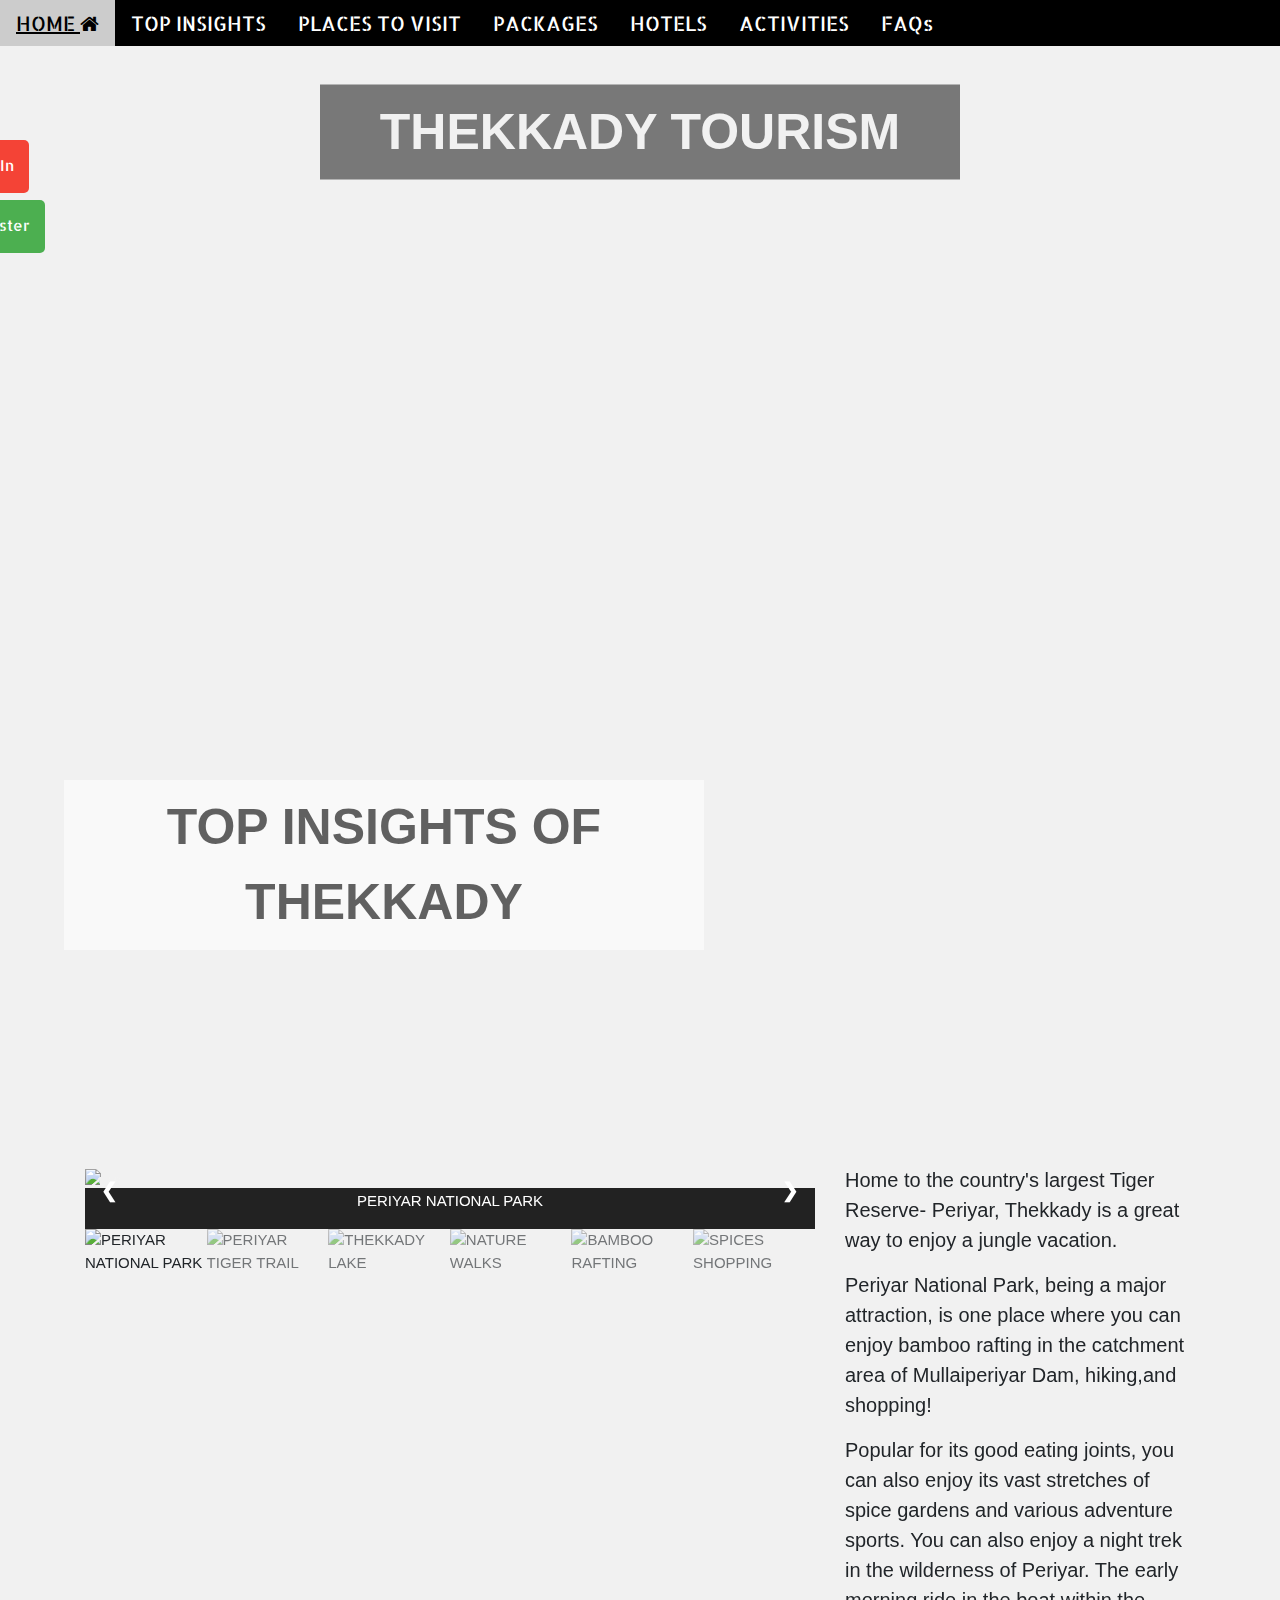
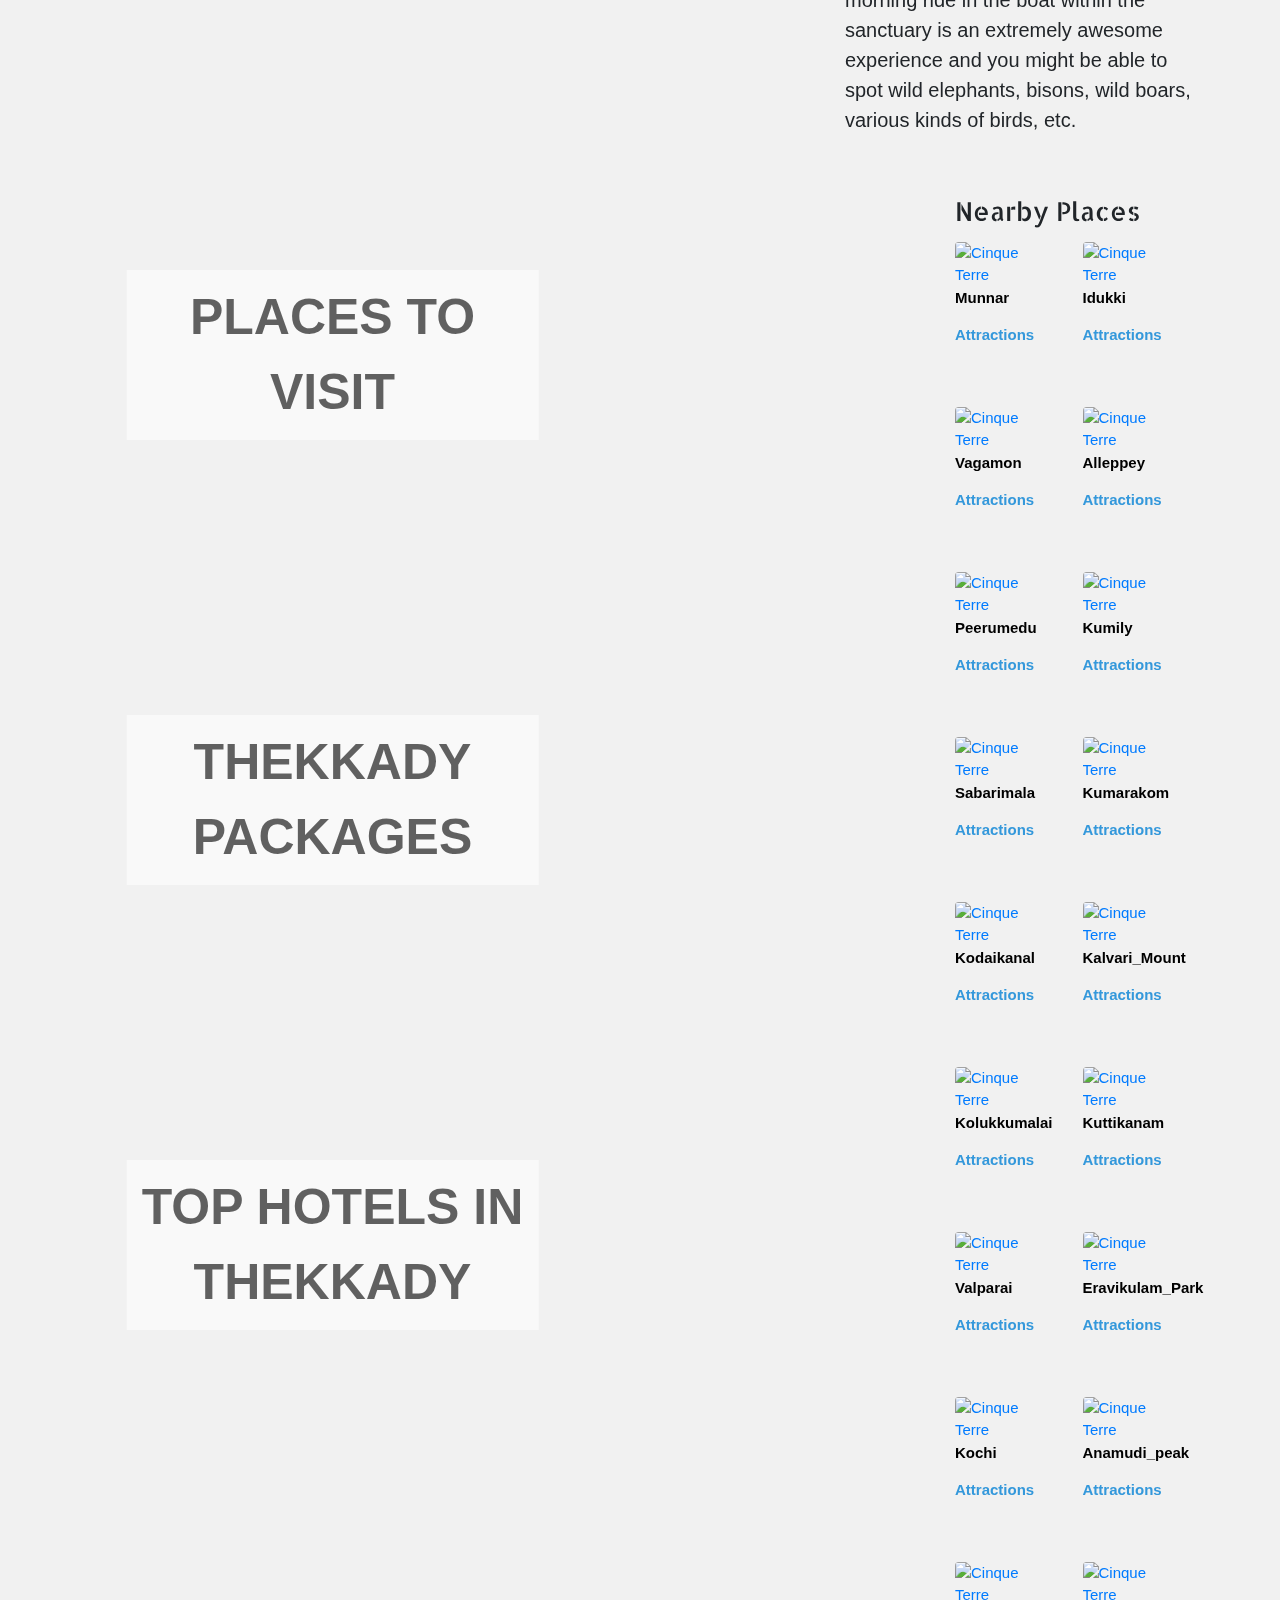
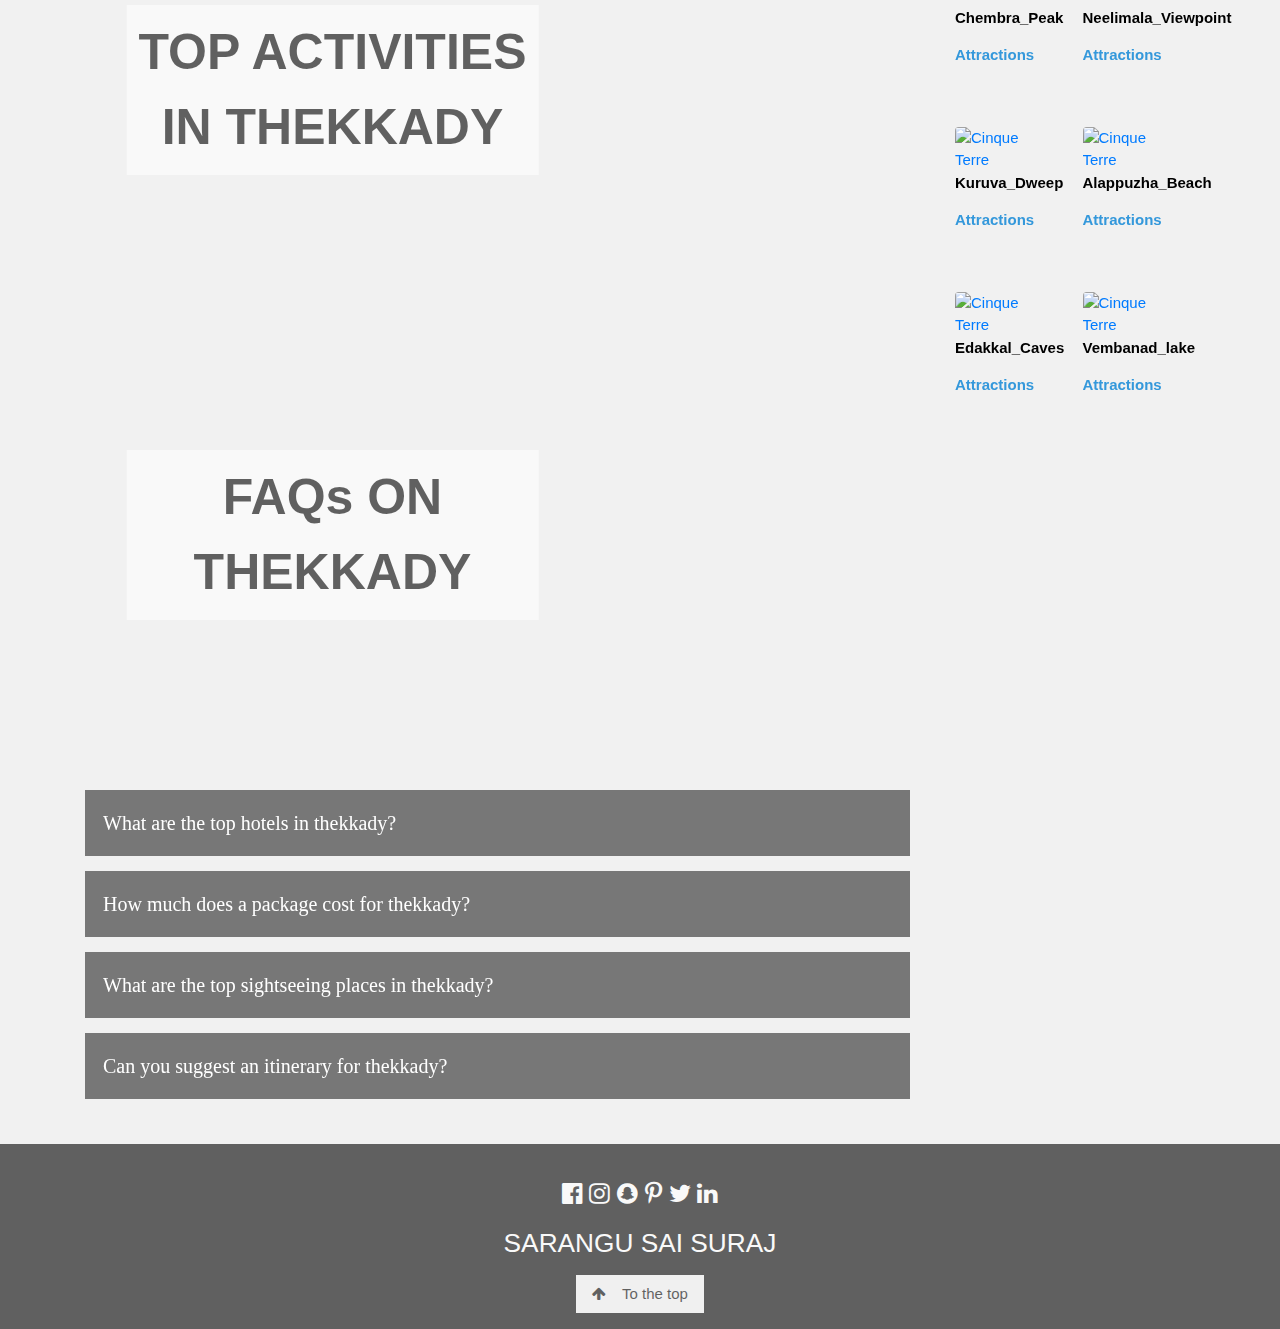
==== commit 411fee4a: "added initial tourism website" ====
--- a/index.html
+++ b/index.html
@@ -1,66 +1,860 @@
 <!DOCTYPE html>
-<html lang="en">
-    <head>
-      <meta charset="UTF-8">
-      <link rel="stylesheet" href="CSS/styles.css">
-      <link rel="icon" href="favicon.ico">
-      <link href='https://fonts.googleapis.com/css?family=Merriweather' rel='stylesheet'>
-      <link href='https://fonts.googleapis.com/css?family=Sacramento' rel='stylesheet'>
-
-
-    </head>
-
-    <body>
-      <div class="top">
-        <img class="top-cloud" src="images/cloud.png">
-      <h1 style="font-family:'Sacramento';"><b>I'm Sai Suraj</b></h1>
-      <h2>A Web Developer</h2>
-      <img class="bottom-cloud" src="images/cloud.png">
-      <img src="images/mountain.png">
+<html>
+<head>
+<meta charset="UTF-8">
+<meta name="viewport" content="width=device-width, initial-scale=1">
+<meta content="text/html; charset=iso-8859-2" http-equiv="Content-Type">
+<link rel="stylesheet" href="https://www.w3schools.com/w3css/4/w3.css">
+<link rel="stylesheet" href="https://fonts.googleapis.com/css?family=Amatic+SC">
+<link rel="stylesheet" href="https://fonts.googleapis.com/css?family=Lato">
+<link rel="stylesheet" href="https://cdnjs.cloudflare.com/ajax/libs/font-awesome/4.7.0/css/font-awesome.min.css">
+<link rel="stylesheet" href="/w3css/3/w3.css">
+<link rel="stylesheet" href="https://cdnjs.cloudflare.com/ajax/libs/font-awesome/4.6.3/css/font-awesome.min.css">
+<link rel="stylesheet" href="https://fonts.googleapis.com/css?family=Tangerine">
+<link rel="stylesheet" href="https://fonts.googleapis.com/css?family=Allerta+Stencil">
+<link rel="stylesheet" href="https://fonts.googleapis.com/css?family=Lobster">
+ <link rel="stylesheet" href="https://maxcdn.bootstrapcdn.com/bootstrap/4.5.0/css/bootstrap.min.css">
+<link rel="stylesheet" href="https://fonts.googleapis.com/css?family=Raleway">
+
+
+
+<link rel="stylesheet" href="https://maxcdn.bootstrapcdn.com/bootstrap/4.5.0/css/bootstrap.min.css">
+ <!-- bootstrap-socia -->
+   <!-- Bootstrap CSS -->
+    <link rel="stylesheet" href="node_modules/bootstrap/dist/css/bootstrap.min.css">
+    <!-- font awesome -->
+    <link rel="stylesheet" href="node_modules/font-awesome/css/font-awesome.min.css">
+    <!-- bootstrap-socia -->
+    <link rel="stylesheet" href="css/bootstrap-social.css">
+
+    <link rel="stylesheet" href="css/styles.css">
+
+<script src="https://ajax.googleapis.com/ajax/libs/jquery/3.5.1/jquery.min.js"></script>
+  <script src="https://cdnjs.cloudflare.com/ajax/libs/popper.js/1.16.0/umd/popper.min.js"></script>
+  <script src="https://maxcdn.bootstrapcdn.com/bootstrap/4.5.0/js/bootstrap.min.js"></script>
+
+
+</head>
+<body>
+<!-- Navbar (sit on top) -->
+<div class="w3-top"> 
+  <div class="w3-bar w3-black" id="myNavbar">
+    <a class="w3-bar-item w3-button w3-hover-black w3-hide-medium w3-hide-large w3-left" href="javascript:void(0);" onclick="toggleFunction()" title="Toggle Navigation Menu">
+        <i class="fa fa-bars"></i>
+      </a>
+     
+
+    <div class="w3-dropdown-hover ">
+    <a href="index.html" class=" w3-hide-small raj w3-allerta w3-button">HOME <i class="fa fa-home"></i></a>
+     
+    </div>
+
+  
+   <div class="w3-dropdown-hover ">
+      <a href="#insights" class="  w3-hide-small raj w3-allerta w3-button">TOP INSIGHTS </i></a>
+      
+    </div>
+
+
+     <div class="w3-dropdown-hover ">
+      <a href="placesToVisit.html" class=" w3-hide-small raj w3-allerta w3-button">PLACES TO VISIT </i></a>
+      
+    </div>
+
+     <div class="w3-dropdown-hover ">
+      <a href="packages.html" class=" w3-hide-small raj w3-allerta w3-button">PACKAGES </i></a>
+     
+    </div>
+
+      <div class="w3-dropdown-hover ">
+      <a href="hotels.html" class=" w3-hide-small raj w3-allerta w3-button">HOTELS</i></a>
+     
+    </div>
+
+
+     <div class="w3-dropdown-hover ">
+      <a href="activities.html" class=" w3-hide-small raj w3-allerta w3-button">ACTIVITIES</i></a>
+     
+    </div>
+
+
+   <div class="w3-dropdown-hover ">
+      <a href="#faq" class=" w3-hide-small raj w3-allerta w3-button">FAQs</i></a>
+     
+    </div>
+
+
+  
+ </div>
+
+
+
+  
+
+ <!-- Navbar on small screens -->
+  <div id="navDemo" class=" w3-bar-block w3-white w3-hide w3-hide-large w3-hide-medium">
+    <a href="index.html" class="w3-bar-item w3-button" onclick="toggleFunction()">HOME</a>
+    <a href="#insights" class=" w3-bar-item w3-button" onclick="toggleFunction()">TOP INSIGHTS</a>
+    <a href="placesToVisit.html" class="w3-bar-item  w3-button" onclick="toggleFunction()">PLACES TO VISIT</a>
+   <a href="packages.html" class=" w3-bar-item w3-button" onclick="toggleFunction()">PACKAGES</a>
+  <a href="hotels.html" class=" w3-bar-item w3-button" onclick="toggleFunction()">HOTELS</a>
+<a href="activities.html" class=" w3-bar-item w3-button" onclick="toggleFunction()">ACTIVITIES</a>
+<a href="#faq" class="w3-bar-item w3-button" onclick="toggleFunction()">FAQs</a>
+ <a href="#" class="w3-bar-item w3-button"></a>
+   
+  </div>
+</div>
+
+
+  
+  
+
+<div class="image-container">
+  <div class="tex" id="home">THEKKADY TOURISM</div>
+</div>
+
+
+<div id="mySidenav" class=" w3-allerta sidenav">
+  <a href="#" id="signin" onclick="document.getElementById('id01').style.display='block'" style="width:auto;">Sign In </a>
+  <a href="#" id="register" onclick="document.getElementById('id01').style.display='block'" style="width:auto;">Register </a>
+
+ </div>
+
+ 
+
+
+
+
+
+<div id="id01" class="modal">
+  <span onclick="document.getElementById('id01').style.display='none'" class="close" title="Close Modal">&times;</span>
+  <form class="modal-content" action="/action_page.php">
+    <div class="contain">
+    
+    <div class="ro">
+      <h2 class="cope"  style="text-align:center"><b>Login with Social Media or Manually</b></h2>
+      <div class="vl">
+        <span class="vl-innertext">or</span>
       </div>
 
-      
-      
-      <div class="middle">
-
-        <div class="profile">
-          <img src="images/sai.jpg" alt="profile pic" width="200px" height="200px">
-          <h2>Hello</h2>
-          <p class="intro">Lorem ipsum dolor sit amet, vitae volutpat, dui conubia, dolor urna. Non auctor, montes nulla distinctio.</p>
+      <div class="col">
+        <a href="#" class="fb btn1 cop">
+          <i class="fa fa-facebook fa-fw"></i> Login with Facebook
+         </a>
+        <a href="#" class="twitter btn1 cop">
+          <i class="fa fa-twitter fa-fw"></i> Login with Twitter
+        </a>
+        <a href="#" class="google btn1 cop"><i class="fa fa-google fa-fw">
+          </i> Login with Google+
+        </a>
+<br></br>
+
+       <p class="cop"><a href="#" class="w3-button w3-block w3-ripple w3-brown" style="color:white;">Sign Up</a> </p> 
+      </div>
+
+      <div class="col">
+        <div class="hide-md-lg">
+          <p>Or sign in manually:</p>
         </div>
-        <hr>
-        <div class="skills">
-          <h2>My Skills.</h2>
-          <div class="skill-row">
-            <img class="chat" src="images/chat.png" alt="">
-            <h3>Design and Development</h3>
-            <p>Lorem ipsum dolor sit amet, quis in duis, iaculis id felis. Consectetuer vestibulum, nunc urna lectus, erat ligula. Hendrerit nam, lectus ante, ut lorem eros.</p>
-          </div>
-          <div class="skill-row">
-            <img class="smart" src="images/smartphone.png" alt="">
-            <h3>Lorem Ipsum Dolor</h3>
-            <p>Lorem ipsum dolor sit amet, mauris sed consectetuer. Etiam et eu, bibendum interdum, lacus quis mauris. Curabitur wisi, quisque vel eu, rutrum nam.</p>
-          </div>
-        </div>
-        <hr>
-        <div class="contact-me">
-          <h2>Get In Touch</h2>
-          <h3>Lorem ipsum dolor sit amet, non elit.</h3>
-          <p class="bot">Lorem ipsum dolor sit amet, in quis, aenean amet. Phasellus sodales, tellus donec dui, ornare erat.</p>
-          <a class="btn" href="mailto:name@email.com">CONTACT ME</a>
-        </div>
-      
+
+        <input type="text" name="username" class="cope" placeholder="Username" required>
+        <input type="password" name="password" class="cope" placeholder="Password" required>
+        <input type="submit" class="cope" value="Login">
+<br></br>
+<p class="cop"><a href="#" class="w3-button w3-block w3-ripple w3-grey" style="color:white;">Forgot Password</a> </p> 
       </div>
       
-      <div class="bottom">
-
-        <a class="footer-link" href="https://www.linkedin.com/">LinkedIn</a>
-  <a class="footer-link" href="https://twitter.com/">Twitter</a>
-  <a class="footer-link" href="https://www.appbrewery.co/">Website</a>
-  <p class="copy">© Sai Suraj</p>
-        
-      </div>
-
-
-    </body>
-</html>+    </div>
+    
+           </div>
+  </form>
+</div>
+
+  
+
+
+
+  
+
+</div>
+</header>
+
+<br></br>
+
+
+<div class="bgimg-2 w3-display-container w3-opacity-min">
+
+  
+  <div class="tex2" id="insights" >TOP INSIGHTS OF THEKKADY</div>
+</div>
+
+
+<br></br>
+
+<div class="container">
+  <div class="row">
+    <div class="col-sm-8">
+
+<p></p>
+<div class="containery">
+  <div class="mySlid">
+    <div class="numbertext">1 / 6</div>
+    <img class="ger img1" src="  https://c4.wallpaperflare.com/wallpaper/520/720/53/landscape-mountains-family-africa-wallpaper-preview.jpg" style="width:100%">
+  </div>
+
+  <div class="mySlid">
+    <div class="numbertext">2 / 6</div>
+    <img class="ger img1" src="https://www.thekkady.com/files/slides/989730.jpg" style="width:100%" >
+  </div>
+
+  <div class="mySlid">
+    <div class="numbertext">3 / 6</div>
+    <img class="ger img1" src=" https://keralatourism.travel/images/places-to-visit/headers/periyar-lake-thekkady-tourism-entry-fee-timings-holidays-reviews-header.jpg" style="width:100%">
+  </div>
+    
+  <div class="mySlid">
+    <div class="numbertext">4 / 6</div>
+    <img class="ger img1" src=" https://c4.wallpaperflare.com/wallpaper/50/738/485/autumn-walk-wallpaper-preview.jpg" style="width:100%">
+  </div>
+
+  <div class="mySlid">
+    <div class="numbertext">5 / 6</div>
+    <img class="ger img1" src=" https://images.thrillophilia.com/image/upload/s--86BsIMEP--/c_fill,f_auto,fl_strip_profile,h_775,q_auto,w_1600/v1/images/photos/000/164/207/original/1563346226_shutterstock_1069038275.jpg.jpg?1563346226" style="width:100%">
+  </div>
+    
+   <div class="mySlid">
+    <div class="numbertext">6/ 6</div>
+    <img class="ger img1" src=" https://kerala.me/wp-content/uploads/2015/12/Spices.jpg" style="width:100%">
+  </div>
+    
+  <a class="prev" onclick="plusSlides(-1)">❮</a>
+  <a class="next" onclick="plusSlides(1)">❯</a>
+
+  <div class="caption-container">
+    <p id="caption"></p>
+  </div>
+
+  <div class="w3-hide-small rowt">
+    <div class="columnt">
+      <img class="ger1 demot cursor" src="https://c4.wallpaperflare.com/wallpaper/520/720/53/landscape-mountains-family-africa-wallpaper-preview.jpg" width=120 height=85 onclick="currentSlide(1)" alt="PERIYAR NATIONAL PARK">
+    </div>
+    <div class="columnt">
+      <img class="ger1 demot cursor" src="https://www.thekkady.com/files/slides/989730.jpg" style="width:100%" width=120 height=85 onclick="currentSlide(2)" alt="PERIYAR TIGER TRAIL ">
+    </div>
+    <div class="columnt">
+      <img class="ger1 demot cursor" src="https://keralatourism.travel/images/places-to-visit/headers/periyar-lake-thekkady-tourism-entry-fee-timings-holidays-reviews-header.jpg" width=120 height=85 onclick="currentSlide(3)" alt="THEKKADY LAKE">
+    </div>
+    <div class="columnt">
+      <img class="ger1 demot cursor" src="https://c4.wallpaperflare.com/wallpaper/50/738/485/autumn-walk-wallpaper-preview.jpg" width=120 height=85 onclick="currentSlide(4)" alt="NATURE WALKS">
+    </div>
+    <div class="columnt">
+      <img class="ger1 demot cursor" src="https://images.thrillophilia.com/image/upload/s--86BsIMEP--/c_fill,f_auto,fl_strip_profile,h_775,q_auto,w_1600/v1/images/photos/000/164/207/original/1563346226_shutterstock_1069038275.jpg.jpg?1563346226" width=120 height=85 onclick="currentSlide(5)" alt="BAMBOO RAFTING">
+    </div>    
+    <div class="columnt">
+      <img class="ger1 demot cursor" src="https://kerala.me/wp-content/uploads/2015/12/Spices.jpg" width=120 height=85 onclick="currentSlide(6)" alt="SPICES SHOPPING">
+    </div>
+  </div>
+</div>
+
+</div>
+ <div class="col-sm-4 w3-hide-small">
+<p></p>
+<p style="font-size:20px">Home to the country's largest Tiger Reserve- Periyar, Thekkady is a great way to enjoy a jungle vacation.<p></p>
+
+<p style="font-size:20px">Periyar National Park, being a major attraction, is one place where you can enjoy bamboo rafting in the catchment area of Mullaiperiyar Dam, hiking,and shopping!</p><p style="font-size:20px"> Popular for its good eating joints, you can also enjoy its vast stretches of spice gardens and various adventure sports. You can also enjoy a night trek in the wilderness of Periyar. The early morning ride in the boat within the sanctuary is an extremely awesome experience and you might be able to spot wild elephants, bisons, wild boars, various kinds of birds, etc.</p>
+</div>
+</div>
+</div>
+
+<br></br>
+
+
+
+
+
+
+
+
+
+
+<div class="container">
+  <div class="row">
+    <div class="col-sm-9">
+
+<a href="placesToVisit.html">
+<div class="bgimg-3 w3-display-container w3-opacity-min">
+
+  
+  <div class="tex2" id="places" >PLACES TO VISIT</div>
+</div>
+</a>
+<br></br>
+
+<a href="packages.html">
+<div class="bgimg-4 w3-display-container w3-opacity-min">
+
+  
+  <div class="tex2" id="packages" >THEKKADY PACKAGES</div>
+</div>
+</a>
+<br></br>
+
+<a href="hotels.html">
+<div class="bgimg-5 w3-display-container w3-opacity-min">
+
+  
+  <div class="tex2" id="hotels">TOP HOTELS IN THEKKADY</div>
+</div>
+</a>
+<br></br>
+
+<a href="activities.html">
+<div class="bgimg-6 w3-display-container w3-opacity-min">
+
+  
+  <div class="tex2" id="activities" >TOP ACTIVITIES IN THEKKADY</div>
+</div>
+</a>
+<br></br>
+
+
+
+<div class="bgimg-7 w3-display-container w3-opacity-min">
+
+  
+  <div class="tex2" id="faq">FAQs ON THEKKADY</div>
+</div>
+
+<p></p>
+
+<button type="button" class="collapsible">What are the top hotels in thekkady?</button>
+<div class="content3">
+<p></p>
+<p> The most popular hotels in Thekkady are Aanavilasam Luxury Plantation House, Indhrivanam, Cassells Jungle Resorts, Aranya Homestay, Sopanam Heritage Thekkady, Homeroots. .</p>
+</div>
+<p></p>
+<button type="button" class="collapsible">How much does a package cost for thekkady?</button>
+<div class="content3">
+<p></p>
+<p>The packages for Thekkady start at INR 7464 which can be further customized based on number of people, days, hotel category, vehicle type and customizations.</p>
+</div>
+<p></p>
+<button type="button" class="collapsible">What are the top sightseeing places in thekkady?</button>
+<div class="content3">
+<p></p>
+<p>The top sightseeing places in Thekkady are Periyar National Park, Periyar Tiger Trail, Bamboo Rafting, Thekkady Lake, Border Hiking, Green Park Ayurvedic & Spices Plantation.</p>
+</div>
+<p></p>
+
+<button type="button" class="collapsible">Can you suggest an itinerary for thekkady?</button>
+<div class="content3">
+<p></p>
+<p>Day 1 - Go on the famous Nature Walk, a guided tour through the forests in the morning. After that, go boating on the Periyar lake. Try the elephant rides that are offered.  Wander around the town area and check out the plantations. In the evening, be sure to catch a Kathakali performance held near Periyar Meadows.
+Day2 - Visit the Periyar Wildlife Sanctuary. If possible check out the Periyar Tiger Trail. Also, check out the Kalari Payattu performance that takes place at the kadathanadan Kalari Center at Kumily.</p>
+</div>
+
+
+
+</div>
+
+<div class="col-sm-3">
+
+  <div class="container">
+    <h3 class="w3-hide-small w3-allerta">Nearby Places</h3>
+    </div>
+    <p></p>
+       <div class="container"> 
+      <div class="row">
+        <div class="w3-hide-small col-sm-6">
+    <!-- MUNNAR -->
+    
+    <a href=" https://www.holidify.com/places/munnar/">
+          <img src="https://www.holidify.com/images/bgImages/MUNNAR.jpg" class="rounded" alt="Cinque Terre" width="120" height="110">
+    </a>
+    <p><b><a style="color:black" href="https://www.holidify.com/places/munnar/">Munnar</a></b></p>
+    <p><b><a style="color:#3498DB" href="https://www.holidify.com/places/munnar/sightseeing-and-things-to-do.html">Attractions</a></b></p>
+    <br></br>
+    <!-- VAGAMON -->
+    
+    <a href=" https://www.holidify.com/places/vagamon/">
+    <img src="https://www.holidify.com/images/bgImages/VAGAMON.jpg" class="rounded" alt="Cinque Terre" width="120" height="110">
+    </a>
+    <p><b><a style="color:black" href="https://www.holidify.com/places/vagamon/">Vagamon</a></b></p>
+    <p><b><a style="color:#3498DB" href="https://www.holidify.com/places/vagamon/sightseeing-and-things-to-do.html">Attractions</a></b></p>
+    <br></br>
+    <!-- PEERUMEDU -->
+    
+    <a href=" https://www.holidify.com/places/peermede/">
+    <img src="https://www.holidify.com/images/bgImages/PEERMEDE.jpg" class="rounded" alt="Cinque Terre" width="120" height="110">
+    </a>
+    <p><b><a style="color:black" href="https://www.holidify.com/places/peermede/">Peerumedu</a></b></p>
+    <p><b><a style="color:#3498DB" href="https://www.holidify.com/places/peermede/sightseeing-and-things-to-do.html">Attractions</a></b></p>
+    
+    <br></br>
+    <!-- SABARIMALA -->
+    
+    <a href=" https://www.holidify.com/places/sabarimala/">
+    <img src="https://www.holidify.com/images/compressed/2182.jpg" class="rounded" alt="Cinque Terre" width="120" height="110">
+    </a>
+    <p><b><a style="color:black" href="https://www.holidify.com/places/sabarimala/">Sabarimala</a></b></p>
+    <p><b><a style="color:#3498DB" href="https://www.holidify.com/places/sabarimala/sightseeing-and-things-to-do.html">Attractions</a></b></p>
+    
+    
+    <br></br>
+    <!-- KODAIKANAL -->
+    
+    <a href=" https://www.holidify.com/places/kodaikanal/">
+    <img src="https://www.holidify.com/images/bgImages/KODAIKANAL.jpg" class="rounded" alt="Cinque Terre" width="120" height="110">
+    </a>
+    <p><b><a style="color:black" href="https://www.holidify.com/places/kodaikanal/">Kodaikanal</a></b></p>
+    <p><b><a style="color:#3498DB" href="https://www.holidify.com/places/kodaikanal/sightseeing-and-things-to-do.html">Attractions</a></b></p>
+    
+    <br></br>
+    <!-- KOLUKKUMALAI -->
+    
+    <a href=" https://www.holidify.com/places/kolukkumalai/">
+    <img src="https://www.holidify.com/images/bgImages/KOLUKKUMALAI.jpg" class="rounded" alt="Cinque Terre" width="120" height="110">
+    </a>
+    <p><b><a style="color:black" href="https://www.holidify.com/places/kolukkumalai/">Kolukkumalai</a></b></p>
+    <p><b><a style="color:#3498DB" href="https://www.holidify.com/places/kolukkumalai/sightseeing-and-things-to-do.html">Attractions</a></b></p>
+    
+    <br></br>
+    <!-- VALPARAI-->
+    
+    <a href=" https://www.holidify.com/places/valparai/">
+    <img src="https://www.holidify.com/images/bgImages/VALPARAI.jpg" class="rounded" alt="Cinque Terre" width="120" height="110">
+    </a>
+    <p><b><a style="color:black" href="https://www.holidify.com/places/valparai/">Valparai</a></b></p>
+    <p><b><a style="color:#3498DB" href="https://www.holidify.com/places/valparai/sightseeing-and-things-to-do.html">Attractions</a></b></p>
+    
+    
+    <br></br>
+    <!-- KOCHI-->
+    
+    <a href=" https://www.holidify.com/places/kochi/">
+    <img src="https://www.holidify.com/images/bgImages/KOCHI.jpg" class="rounded" alt="Cinque Terre" width="120" height="110">
+    </a>
+    <p><b><a style="color:black" href="https://www.holidify.com/places/kochi/">Kochi</a></b></p>
+    <p><b><a style="color:#3498DB" href="https://www.holidify.com/places/kochi/sightseeing-and-things-to-do.html">Attractions</a></b></p>
+    
+    
+    <br></br>
+    <!-- chembra-peak-->
+    
+    <a href=" https://www.holidify.com/places/wayanad/chembra-peak-sightseeing-3946.html">
+    <img src="https://www.holidify.com/images/cmsuploads/compressed/Chembra-Peak-Wayanad_20180119201400.png" class="rounded" alt="Cinque Terre" width="120" height="110">
+    </a>
+    <p><b><a style="color:black" href="https://www.holidify.com/places/wayanad/chembra-peak-sightseeing-3946.html">Chembra_Peak</a></b></p>
+    <p><b><a style="color:#3498DB" href="https://www.holidify.com/places/wayanad/chembra-peak-sightseeing-3946.html">Attractions</a></b></p>
+    
+    <br></br>
+    <!-- Kuruva-Dweep-->
+    
+    <a href=" https://www.holidify.com/places/wayanad/kuruva-dweep-sightseeing-3948.html">
+    <img src="https://www.holidify.com/images/cmsuploads/compressed/Kuruva-Dweep_20180215163207.jpg" class="rounded" alt="Cinque Terre" width="120" height="110">
+    </a>
+    <p><b><a style="color:black" href="https://www.holidify.com/places/wayanad/kuruva-dweep-sightseeing-3948.html">Kuruva_Dweep</a></b></p>
+    <p><b><a style="color:#3498DB" href="https://www.holidify.com/places/wayanad/kuruva-dweep-sightseeing-3948.html">Attractions</a></b></p>
+    
+    <br></br>
+    <!-- edakkal-caves-->
+    
+    <a href=" https://www.holidify.com/places/wayanad/edakkal-caves-sightseeing-3947.html">
+    <img src="https://www.holidify.com/images/cmsuploads/compressed/shutterstock_796295632_20200116122849_20200116122911.png" class="rounded" alt="Cinque Terre" width="120" height="110">
+    </a>
+    <p><b><a style="color:black" href="https://www.holidify.com/places/wayanad/edakkal-caves-sightseeing-3947.html">Edakkal_Caves</a></b></p>
+    <p><b><a style="color:#3498DB" href="https://www.holidify.com/places/wayanad/edakkal-caves-sightseeing-3947.html">Attractions</a></b></p>
+    
+    
+    
+    <br></br>
+    
+
+    
+
+</div>
+
+ <div class="w3-hide-small col-sm-6">
+   <!-- IDUKKI -->
+
+<a href=" https://www.holidify.com/places/idukki/">
+  <img src="https://www.holidify.com/images/bgImages/IDUKKI.jpg" class="rounded" alt="Cinque Terre" width="120" height="110">
+  </a>
+  <p><b><a style="color:black" href="https://www.holidify.com/places/idukki/">Idukki</a></b></p>
+  <p><b><a style="color:#3498DB" href="https://www.holidify.com/places/idukki/sightseeing-and-things-to-do.html">Attractions</a></b></p>
+  <br></br>
+  <!-- ALLEPPEY -->
+  
+  <a href=" https://www.holidify.com/places/alleppey/">
+  <img src="https://www.holidify.com/images/bgImages/ALLEPPEY.jpg" class="rounded" alt="Cinque Terre" width="120" height="110">
+  <p><b><a style="color:black" href="https://www.holidify.com/places/alleppey/">Alleppey</a></b></p>
+  <p><b><a style="color:#3498DB" href="https://www.holidify.com/places/alleppey/sightseeing-and-things-to-do.html">Attractions</a></b></p>
+  <br></br>
+  <!-- KUMILY -->
+  
+  <a href=" https://www.holidify.com/places/kumily/">
+  <img src="https://www.holidify.com/images/bgImages/KUMILY.jpg" class="rounded" alt="Cinque Terre" width="120" height="110">
+  </a>
+  <p><b><a style="color:black" href="https://www.holidify.com/places/kumily/">Kumily</a></b></p>
+  <p><b><a style="color:#3498DB" href="https://www.holidify.com/places/kumily/sightseeing-and-things-to-do.html">Attractions</a></b></p>
+  
+  <br></br>
+  <!-- KUMARAKOM -->
+  
+  <a href=" https://www.holidify.com/places/kumarakom/">
+  <img src="https://www.holidify.com/images/bgImages/KUMARAKOM.jpg" class="rounded" alt="Cinque Terre" width="120" height="110">
+  </a>
+  <p><b><a style="color:black" href="https://www.holidify.com/places/kumarakom/">Kumarakom</a></b></p>
+  <p><b><a style="color:#3498DB" href="https://www.holidify.com/places/kumarakom/sightseeing-and-things-to-do.html">Attractions</a></b></p>
+  
+  <br></br>
+  <!--Kalvari_Mount -->
+  
+  <a href=" https://www.holidify.com/places/idukki/kalvari-mount-sightseeing-1257088.html">
+  <img src="https://www.holidify.com/images/cmsuploads/compressed/800px-Kalvari_Mount_Idukki_0253_20190728234932.jpg" class="rounded" alt="Cinque Terre" width="120" height="110">
+  </a>
+  <p><b><a style="color:black" href="https://www.holidify.com/places/idukki/kalvari-mount-sightseeing-1257088.html">Kalvari_Mount</a></b></p>
+  <p><b><a style="color:#3498DB" href="https://www.holidify.com/places/idukki/kalvari-mount-sightseeing-1257088.html">Attractions</a></b></p>
+  
+  <br></br>
+  <!--kuttikanam -->
+  
+  <a href=" https://www.holidify.com/places/idukki/kuttikanam-sightseeing-1256665.html">
+  <img src="https://www.holidify.com/images/cmsuploads/compressed/Tea_Plantations_at_Kuttikkanam2C_near_Thekkady_20190720134725.jpg" class="rounded" alt="Cinque Terre" width="120" height="110">
+  </a>
+  <p><b><a style="color:black" href="https://www.holidify.com/places/idukki/kuttikanam-sightseeing-1256665.html">Kuttikanam</a></b></p>
+  <p><b><a style="color:#3498DB" href="https://www.holidify.com/places/idukki/kuttikanam-sightseeing-1256665.html">Attractions</a></b></p>
+  
+  <br></br>
+  <!--eravikulam -->
+  
+  <a href=" https://www.holidify.com/places/munnar/eravikulam-rajamalai-national-park-sightseeing-2895.html">
+  <img src="https://www.holidify.com/images/cmsuploads/compressed/E1_20170907143409.PNG" class="rounded" alt="Cinque Terre" width="120" height="110">
+  </a>
+  <p><b><a style="color:black" href="https://www.holidify.com/images/cmsuploads/compressed/E1_20170907143409.PNG">Eravikulam_Park</a></b></p>
+  <p><b><a style="color:#3498DB" href="https://www.holidify.com/places/munnar/eravikulam-rajamalai-national-park-sightseeing-2895.html">Attractions</a></b></p>
+  
+  <br></br>
+  <!--anamudi-peak -->
+  
+  <a href=" https://www.holidify.com/places/munnar/anamudi-peak-sightseeing-2886.html">
+  <img src="https://www.holidify.com/images/cmsuploads/compressed/2044273648_cb8749be88_b_20190717171039.jpg" class="rounded" alt="Cinque Terre" width="120" height="110">
+  </a>
+  <p><b><a style="color:black" href="https://www.holidify.com/places/munnar/anamudi-peak-sightseeing-2886.html">Anamudi_peak</a></b></p>
+  <p><b><a style="color:#3498DB" href="https://www.holidify.com/places/munnar/anamudi-peak-sightseeing-2886.html">Attractions</a></b></p>
+  
+  
+  <br></br>
+  <!--neelimala-viewpoint -->
+  
+  <a href=" https://www.holidify.com/places/wayanad/neelimala-viewpoint-sightseeing-122822.html">
+  <img src="https://www.holidify.com/images/cmsuploads/compressed/32008225212_f27245267c_b_20190412141542.jpg" class="rounded" alt="Cinque Terre" width="120" height="110">
+  </a>
+  <p><b><a style="color:black" href="https://www.holidify.com/places/wayanad/neelimala-viewpoint-sightseeing-122822.html">Neelimala_Viewpoint</a></b></p>
+  <p><b><a style="color:#3498DB" href="https://www.holidify.com/places/wayanad/neelimala-viewpoint-sightseeing-122822.html">Attractions</a></b></p>
+  
+  <br></br>
+  <!--alappuzha-beach -->
+  
+  <a href=" https://www.holidify.com/places/alleppey/alappuzha-beach-sightseeing-1123.html">
+  <img src="https://www.holidify.com/images/cmsuploads/compressed/A12_20170925211413.PNG" class="rounded" alt="Cinque Terre" width="120" height="110">
+  </a>
+  <p><b><a style="color:black" href="https://www.holidify.com/places/alleppey/alappuzha-beach-sightseeing-1123.html">Alappuzha_Beach</a></b></p>
+  <p><b><a style="color:#3498DB" href="https://www.holidify.com/places/alleppey/alappuzha-beach-sightseeing-1123.html">Attractions</a></b></p>
+  
+  <br></br>
+  <!--Vembanad_lake -->
+  
+  <a href=" https://www.holidify.com/places/alleppey/vembanad-sightseeing-1133.html">
+  <img src="https://www.holidify.com/images/cmsuploads/compressed/Scenes_fom_Vembanad_lake_en_route_Alappuzha_Kottayam48_20180324212726.jpg" class="rounded" alt="Cinque Terre" width="120" height="110">
+  </a>
+  <p><b><a style="color:black" href="https://www.holidify.com/places/alleppey/vembanad-sightseeing-1133.html">Vembanad_lake</a></b></p>
+  <p><b><a style="color:#3498DB" href="https://www.holidify.com/places/alleppey/vembanad-sightseeing-1133.html">Attractions</a></b></p>
+  
+  <br></br>
+  
+
+
+
+
+
+
+
+
+
+
+
+
+
+</div>
+</div>
+</div>
+
+
+  
+
+
+
+
+
+
+
+
+
+
+
+
+  </div>
+
+
+</div>
+</div>
+
+<br></br>
+<script>
+  filterSelection("all")
+  function filterSelection(c) {
+    var x, i;
+    x = document.getElementsByClassName("column");
+    if (c == "all") c = "";
+    for (i = 0; i < x.length; i++) {
+      w3RemoveClass(x[i], "show");
+      if (x[i].className.indexOf(c) > -1) w3AddClass(x[i], "show");
+    }
+  }
+  
+  function w3AddClass(element, name) {
+    var i, arr1, arr2;
+    arr1 = element.className.split(" ");
+    arr2 = name.split(" ");
+    for (i = 0; i < arr2.length; i++) {
+      if (arr1.indexOf(arr2[i]) == -1) {element.className += " " + arr2[i];}
+    }
+  }
+  
+  function w3RemoveClass(element, name) {
+    var i, arr1, arr2;
+    arr1 = element.className.split(" ");
+    arr2 = name.split(" ");
+    for (i = 0; i < arr2.length; i++) {
+      while (arr1.indexOf(arr2[i]) > -1) {
+        arr1.splice(arr1.indexOf(arr2[i]), 1);     
+      }
+    }
+    element.className = arr1.join(" ");
+  }
+  
+  
+  // Add active class to the current button (highlight it)
+  var btnContainer = document.getElementById("myBtnContainer");
+  var btns = btnContainer.getElementsByClassName("btn");
+  for (var i = 0; i < btns.length; i++) {
+    btns[i].addEventListener("click", function(){
+      var current = document.getElementsByClassName("active");
+      current[0].className = current[0].className.replace(" active", "");
+      this.className += " active";
+    });
+  }
+  </script>
+  
+  
+  
+  <script>
+  /* When the user clicks on the button, 
+  toggle between hiding and showing the dropdown content */
+  function myFunction1() {
+    document.getElementById("myDropdown").classList.toggle("show");
+  }
+  
+  // Close the dropdown if the user clicks outside of it
+  window.onclick = function(event) {
+    if (!event.target.matches('.dropbtn')) {
+      var dropdowns = document.getElementsByClassName("dropdown-content");
+      var i;
+      for (i = 0; i < dropdowns.length; i++) {
+        var openDropdown = dropdowns[i];
+        if (openDropdown.classList.contains('show')) {
+          openDropdown.classList.remove('show');
+        }
+      }
+    }
+  }
+  </script>
+  
+  
+  
+  
+  
+  
+  
+  
+  <script>
+  // Change style of navbar on scroll
+  window.onscroll = function() {myFunction()};
+  function myFunction() {
+      var navbar = document.getElementById("myNavbar");
+      if (document.body.scrollTop > 100 || document.documentElement.scrollTop > 100) {
+          navbar.className = "w3-bar" + " w3-card" + " w3-animate-top" + " w3-white";
+      } else {
+          navbar.className = navbar.className.replace(" w3-card w3-animate-top w3-white", "");
+      }
+  }
+  
+  
+  </script>
+  
+  <script>
+  // Used to toggle the menu on small screens when clicking on the menu button
+  function toggleFunction() {
+      var x = document.getElementById("navDemo");
+      if (x.className.indexOf("w3-show") == -1) {
+          x.className += " w3-show";
+      } else {
+          x.className = x.className.replace(" w3-show", "");
+      }
+  }
+  </script>
+  
+  
+  <script>
+  function myFunctio() {
+    var x = document.getElementById("myTopnav");
+    if (x.className === "topna") {
+      x.className += " responsive";
+    } else {
+      x.className = "topna";
+    }
+  }
+  </script>
+  
+  <script>
+  var slideIndex = 1;
+  showSlides(slideIndex);
+  
+  function plusSlides(n) {
+    showSlides(slideIndex += n);
+  }
+  
+  function currentSlide(n) {
+    showSlides(slideIndex = n);
+  }
+  
+  function showSlides(n) {
+    var i;
+    var slides = document.getElementsByClassName("mySlid");
+    var dots = document.getElementsByClassName("demot");
+    var captionText = document.getElementById("caption");
+    if (n > slides.length) {slideIndex = 1}
+    if (n < 1) {slideIndex = slides.length}
+    for (i = 0; i < slides.length; i++) {
+        slides[i].style.display = "none";
+    }
+    for (i = 0; i < dots.length; i++) {
+        dots[i].className = dots[i].className.replace(" activet", "");
+    }
+    slides[slideIndex-1].style.display = "block";
+    dots[slideIndex-1].className += " activet";
+    captionText.innerHTML = dots[slideIndex-1].alt;
+  }
+  </script>
+  
+  
+  <script>
+  // Create a "close" button and append it to each list item
+  var myNodelist = document.getElementsByTagName("LI");
+  var i;
+  for (i = 0; i < myNodelist.length; i++) {
+    var span = document.createElement("SPAN");
+    var txt = document.createTextNode("\u00D7");
+    span.className = "close2";
+    span.appendChild(txt);
+    myNodelist[i].appendChild(span);
+  }
+  
+  // Click on a close button to hide the current list item
+  var close = document.getElementsByClassName("close2");
+  var i;
+  for (i = 0; i < close.length; i++) {
+    close[i].onclick = function() {
+      var div = this.parentElement;
+      div.style.display = "none";
+    }
+  }
+  
+  // Add a "checked" symbol when clicking on a list item
+  var list = document.querySelector('ul');
+  list.addEventListener('click', function(ev) {
+    if (ev.target.tagName === 'LI') {
+      ev.target.classList.toggle('checked');
+    }
+  }, false);
+  
+  // Create a new list item when clicking on the "Add" button
+  function newElement() {
+    var li = document.createElement("li");
+    var inputValue = document.getElementById("myInput").value;
+    var t = document.createTextNode(inputValue);
+    li.appendChild(t);
+    if (inputValue === '') {
+      alert("You must write something!");
+    } else {
+      document.getElementById("myUL").appendChild(li);
+    }
+    document.getElementById("myInput").value = "";
+  
+    var span = document.createElement("SPAN");
+    var txt = document.createTextNode("\u00D7");
+    span.className = "close2";
+    span.appendChild(txt);
+    li.appendChild(span);
+  
+    for (i = 0; i < close.length; i++) {
+      close[i].onclick = function() {
+        var div = this.parentElement;
+        div.style.display = "none";
+      }
+    }
+  }
+  </script>
+  
+  <script>
+  var coll = document.getElementsByClassName("collapsible");
+  var i;
+  
+  for (i = 0; i < coll.length; i++) {
+    coll[i].addEventListener("click", function() {
+      this.classList.toggle("active3");
+      var content = this.nextElementSibling;
+      if (content.style.display === "block") {
+        content.style.display = "none";
+      } else {
+        content.style.display = "block";
+      }
+    });
+  }
+  </script>
+  
+
+<!-- Footer -->
+<footer class="w3-center w3-black w3-padding-16 w3-opacity w3-hover-opacity-off">
+ 
+  
+  <div class="w3-xlarge w3-section">
+    <i class="fa fa-facebook-official w3-hover-opacity"></i>
+    <i class="fa fa-instagram w3-hover-opacity"></i>
+    <i class="fa fa-snapchat w3-hover-opacity"></i>
+    <i class="fa fa-pinterest-p w3-hover-opacity"></i>
+    <i class="fa fa-twitter w3-hover-opacity"></i>
+    <i class="fa fa-linkedin w3-hover-opacity"></i>
+  </div>
+ 
+<div><h3> SARANGU SAI SURAJ</h3>
+<p></p>
+
+<a href="#home" class="w3-button w3-light-grey"><i class="fa fa-arrow-up w3-margin-right"></i>To the top</a>
+</div>
+  
+</footer>
+</body>
+</html>
+
--- a/css/styles.css
+++ b/css/styles.css
@@ -0,0 +1,1029 @@
+* {
+    box-sizing: border-box;
+  }
+  
+  body {
+    background-color: #f1f1f1;
+    
+    font-family: Arial;
+  }
+  
+  /* Center website */ 
+  .main {
+    max-width: 1000px;
+    margin: auto;
+  }
+  
+  h1 {
+    font-size: 50px;
+    word-break: break-all;
+  }
+  
+  .rowe {
+    margin: 10px -16px;
+  }
+  
+  /* Add padding BETWEEN each column */
+  .rowe,
+  .rowe > .column {
+    padding: 8px;
+  }
+  
+  /* Create two equal columns that floats next to each other */
+  .column {
+    float: left;
+    width: 50%;
+    display: none; /* Hide all elements by default */
+  }
+  
+  /* Clear floats after rows */ 
+  .rowe:after {
+    content: "";
+    display: table;
+    clear: both;
+  }
+  
+  /* Content */
+  .content {
+    background-color: white;
+    padding: 10px;
+  }
+  
+  /* The "show" class is added to the filtered elements */
+  .show {
+    display: block;
+  }
+  
+  /* Style the buttons */
+  .btn {
+    border: none;
+    outline: none;
+    padding: 12px 16px;
+    background-color: white;
+    cursor: pointer;
+  }
+  
+  .btn:hover {
+    background-color: #ddd;
+  }
+  
+  .btn.active {
+    background-color: #666;
+    color: white;
+  }
+  
+  
+  
+  .dropbtn {
+    background-color: #3498DB;
+    color: white;
+    padding: 16px;
+    font-size: 16px;
+    border: none;
+    cursor: pointer;
+  }
+  
+  .dropbtn:hover, .dropbtn:focus {
+    background-color: #2980B9;
+  }
+  
+  .dropdown {
+    position: relative;
+    display: inline-block;
+  }
+  
+  .dropdown-content {
+    display: none;
+    position: absolute;
+    background-color: #f1f1f1;
+    min-width: 160px;
+    overflow: auto;
+    box-shadow: 0px 8px 16px 0px rgba(0,0,0,0.2);
+    z-index: 1;
+  }
+  
+  .dropdown-content a {
+    color: black;
+    padding: 12px 16px;
+    text-decoration: none;
+    display: block;
+  }
+  
+  .dropdown a:hover {background-color: #ddd;}
+  
+  .show {display: block;}
+  
+  .topleft {
+    position: absolute;
+    top: 8px;
+    left: 4px;
+    font-size: 18px;
+  }
+  
+  .containe{
+    position: relative;
+    text-align: center;
+    color: white;
+  }
+  .topright {
+    position: absolute;
+    top: 8px;
+    right: 16px;
+    font-size: 18px;
+  }
+  
+  .bottomright {
+    position: absolute;
+    bottom: 15px;
+    right: 4px;
+  }
+  
+  .reg {
+  
+  width:380px;
+  height:220px;
+  
+  }
+  
+  .rap{
+  
+  font-size:15px;
+  }
+  
+  .rap1{
+         font-size:25px;
+  }
+  .tex2 {
+    background-color: white;
+   
+    color: black;
+    font-size: 50px;
+    opacity:0.8; 
+    font-weight: bold;
+    margin: 0 auto;
+    padding: 10px;
+    width: 50%;
+    text-align: center;
+    position: absolute;
+    top: 40%;
+    left: 30%;
+    transform: translate(-50%, -50%);
+    mix-blend-mode: screen;
+  }
+  
+  
+  
+  
+  /* Fading animation */
+  .fade {
+    -webkit-animation-name: fade;
+    -webkit-animation-duration: 1.5s;
+    animation-name: fade;
+    animation-duration: 1.5s;
+  }
+  
+  @-webkit-keyframes fade {
+    from {opacity: .4} 
+    to {opacity: 1}
+  }
+  
+  @keyframes fade {
+    from {opacity: .4} 
+    to {opacity: 1}
+  }
+  
+  /* On smaller screens, decrease text size */
+  @media only screen and (max-width: 300px) {
+    .prev, .next,.text {font-size: 11px}
+  }
+  
+  
+  .w3-tangerine {
+    font-family: "Tangerine", serif;
+  }
+  
+  .w3-allerta {
+    font-family: "Allerta Stencil", Sans-serif;
+  }
+  
+  .w3-lobster {
+    font-family: "Lobster", serif;
+  }
+  
+  .coll
+  {
+   color:teal;
+   }
+  
+  
+  /* Blue */
+  .info {
+    border-color: #2196F3;
+    color: dodgerblue;
+  }
+  
+  .info:hover {
+    background: #2196F3;
+    color: white;
+  }
+  
+  .bt {
+    border: 2px solid black;
+    background-color: white;
+    color: black;
+    padding: 14px 28px;
+    font-size: 16px;
+    cursor: pointer;
+  }
+  
+  .mySlides {display:none;}
+  
+  body, html {height: 100%}
+  
+  
+  .homr{
+      //font-family: fantasy;
+                     font-family: "Allerta Stencil", Sans-serif;
+      font-size: 3em;
+      border-bottom: 3px solid pink;
+      border-right: 3px solid pink;
+      width: 300px;
+      text-align: center;
+      -moz-box-shadow:4px 4px 5px #888888;
+      -ms-box-shadow: 4px 4px 5px #888888;
+      -webkit-box-shadow: 4px 4px 5px #888888;
+      -o-box-shadow: 4px 4px 5px #888888;
+      box-shadow: 4px 4px 5px #888888;
+      margin-top: 10px;
+  }
+  
+  .containert {
+    position: relative;
+  }
+  
+  .toplef {
+    position: absolute;
+    top: 8px;
+    left: 16px;
+    font-size: 25px;
+  }
+  
+  .opa { 
+   
+    opacity: 0.7;
+  }
+  
+  
+  
+  .w3-tangerine {
+    font-family: "Tangerine", serif;
+  }
+  
+  .w3-allerta {
+    font-family: "Allerta Stencil", Sans-serif;
+  }
+  
+  .w3-lobster {
+    font-family: "Lobster", serif;
+  }
+  
+  
+  
+  .image-container {
+    background-image: url("https://img5.goodfon.com/wallpaper/nbig/b/85/lodka-devushka-blondinka-nebo-gory-les.jpg");
+    background-size: cover;
+    position: relative;
+    height: 660px;
+   background-attachment: fixed;
+    background-position: center;
+    background-repeat: no-repeat;
+  
+  }
+  
+  .tex {
+    background-color: black;
+   
+    color: white;
+    font-size: 50px;
+    opacity:0.5; 
+    font-weight: bold;
+    margin: 0 auto;
+    padding: 10px;
+    width: 50%;
+    text-align: center;
+    position: absolute;
+    top: 20%;
+    left: 50%;
+    transform: translate(-50%, -50%);
+    mix-blend-mode: multiply;
+  }
+  
+  
+  
+  
+  
+  
+  
+  
+  .size{
+  font-size:2em;
+  color:red;
+  }
+  
+  .dive {
+    
+    transition-property: width;
+    transition-duration: 2s;
+    transition-timing-function: ease-in-out;
+    transition-delay: 1s;
+  }
+  
+  
+  
+  .pan
+  {
+   color: blue;
+   font-size:20px;
+  }
+  
+  .fix
+  {
+   position:fixed;
+  }
+  
+  #mySidenav a {
+    position: absolute;
+    left: -50px;
+    transition: 0.3s;
+    padding: 15px;
+    width: 100px;
+    text-decoration: none;
+    font-size: 15px;
+    color: white;
+    border-radius: 0 5px 5px 0;
+  }
+  
+  #mySidenav a:hover {
+    left: 0;
+  }
+  
+  #signin {
+    top: 140px;
+    background-color: #f44336;
+  }
+  
+  #register {
+    top: 200px;
+    background-color: #4CAF50;
+  }
+  
+  
+  .topnav .search-container {
+    float: right;
+  }
+  
+  .topnav input[type=text] {
+    padding: 6px;
+    margin-top: 8px;
+    font-size: 17px;
+    border: none;   
+  }
+  
+  .topnav .search-container button {
+    float: right;
+    padding: 6px 10px;
+    margin-top: 8px;
+    background: #ddd;
+    font-size: 17px;
+    border: none;
+    cursor: pointer;
+  }
+  
+  .topnav .search-container button:hover {
+    background: #ccc;
+  }
+  
+  @media screen and (max-width: 300px) {
+    .topnav .search-container {
+      float: none;
+    }
+    .topnav a, .topnav input[type=text], .topnav .search-container button {
+      float: none;
+      display: block;
+      text-align: left;
+      width: 100%;
+      margin: 0;
+      padding: 14px;
+    }
+    .topnav input[type=text] {
+      border: 1px solid #ccc;  
+    }
+  }
+  
+  @media only screen and (max-device-width: 4000px) {
+    .bgimg {
+      background-attachment: scroll;
+      min-height: 550px;
+    }
+  }
+  
+  
+  
+  
+  .exam
+  {
+   color:blue;
+  }
+  
+  @media screen and (max-width: 600px) {
+    .exam {
+       font-size:20px;
+       
+    }
+  }
+  
+  @media screen and (min-width: 600px) {
+    .exam {
+       font-size:40px;
+       
+    }
+  }
+  
+  
+  /* Extra styles for the cancel button */
+  .cancelbtn {
+    padding: 14px 20px;
+    background-color: #f44336;
+  }
+  
+  /* Float cancel and signup buttons and add an equal width */
+  .cancelbtn, .signupbtn {
+    float: left;
+    width: 50%;
+  }
+  
+  
+  
+  /* The Modal (background) */
+  .modal {
+    display: none; /* Hidden by default */
+    position: fixed; /* Stay in place */
+    z-index: 1; /* Sit on top */
+    left: 0;
+    top: 0;
+    width: 100%; /* Full width */
+    height: 100%; /* Full height */
+    overflow: auto; /* Enable scroll if needed */
+    background-color: #474e5d;
+    padding-top: 50px;
+  }
+  
+  /* Modal Content/Box */
+  .modal-content {
+    background-color: #fefefe;
+    margin: 5% auto 15% auto; /* 5% from the top, 15% from the bottom and centered */
+    border: 1px solid #888;
+    width: 80%; /* Could be more or less, depending on screen size */
+  }
+  
+  /* Style the horizontal ruler */
+  hr {
+    border: 1px solid #f1f1f1;
+    margin-bottom: 25px;
+  }
+   
+  /* The Close Button (x) */
+  .close {
+    position: absolute;
+    right: 35px;
+    top: 15px;
+    font-size: 40px;
+    font-weight: bold;
+    color: #f1f1f1;
+  }
+  
+  .close:hover,
+  .close:focus {
+    color: #f44336;
+    cursor: pointer;
+  }
+  
+  /* Clear floats */
+  .clearfix::after {
+    content: "";
+    clear: both;
+    display: table;
+  }
+  
+  /* Change styles for cancel button and signup button on extra small screens */
+  @media screen and (max-width: 300px) {
+    .cancelbtn, .signupbtn {
+       width: 100%;
+    }
+  }
+  
+  
+  
+  /* style the container */
+  .contain {
+    position: relative;
+    border-radius: 5px;
+    background-color: #f2f2f2;
+    padding: 20px 0 30px 0;
+  } 
+  
+  /* style inputs and link buttons */
+  input,
+  .btn1 {
+    width: 100%;
+    padding: 12px;
+    border: none;
+    border-radius: 4px;
+    margin: 5px 0;
+    opacity: 0.85;
+    display: inline-block;
+    font-size: 17px;
+    line-height: 20px;
+    text-decoration: none; /* remove underline from anchors */
+  }
+  
+  input:hover,
+  .btn1:hover {
+    opacity: 1;
+  }
+  
+  /* add appropriate colors to fb, twitter and google buttons */
+  .fb {
+    background-color: #3B5998;
+    color: white;
+  }
+  
+  .twitter {
+    background-color: #55ACEE;
+    color: white;
+  }
+  
+  .google {
+    background-color: #dd4b39;
+    color: white;
+  }
+  
+  /* style the submit button */
+  input[type=submit] {
+    background-color: #4CAF50;
+    color: white;
+    cursor: pointer;
+  }
+  
+  input[type=submit]:hover {
+    background-color: #45a049;
+  }
+  
+  /* Two-column layout */
+  .col {
+    float: left;
+    width: 50%;
+    margin: auto;
+    padding: 0 50px;
+    margin-top: 6px;
+  }
+  
+  /* Clear floats after the columns */
+  .ro:after {
+    content: "";
+    display: table;
+    clear: both;
+  }
+  
+  /* vertical line */
+  .vl {
+    position: absolute;
+    left: 50%;
+    transform: translate(-50%);
+    border: 2px solid #ddd;
+    height: 175px;
+  }
+  
+  /* text inside the vertical line */
+  .vl-innertext {
+    position: absolute;
+    top: 50%;
+    transform: translate(-50%, -50%);
+    background-color: #f1f1f1;
+    border: 1px solid #ccc;
+    border-radius: 50%;
+    padding: 8px 10px;
+  }
+  
+  /* hide some text on medium and large screens */
+  .hide-md-lg {
+    display: none;
+  }
+  
+  /* bottom container */
+  .bottom-container {
+    text-align: center;
+    background-color: #666;
+    border-radius: 0px 0px 4px 4px;
+  }
+  
+  /* Responsive layout - when the screen is less than 650px wide, make the two columns stack on top of each other instead of next to each other */
+  @media screen and (max-width: 650px) {
+    .col {
+      width: 100%;
+      margin-top: 0;
+    }
+    /* hide the vertical line */
+    .vl {
+      display: none;
+    }
+    /* show the hidden text on small screens */
+    .hide-md-lg {
+      display: block;
+      text-align: center;
+    }
+  }
+  
+  
+  .cop{
+  font-family: Arial;
+  color:white;
+  
+  }
+  
+  .cope{
+  font-family: Arial;
+  
+  
+  }
+  
+  
+  
+  .img1 {
+    vertical-align: middle;
+  }
+  
+  /* Position the image container (needed to position the left and right arrows) */
+  .containery {
+    position: relative;
+  }
+  
+  /* Hide the images by default */
+  .mySlid {
+    display: none;
+  }
+  
+  /* Add a pointer when hovering over the thumbnail images */
+  .cursor {
+    cursor: pointer;
+  }
+  
+  /* Next & previous buttons */
+  .prev,
+  .next {
+    cursor: pointer;
+    position: absolute;
+    top: 40%;
+    width: auto;
+    padding: 16px;
+    margin-top: -50px;
+    color: white;
+    font-weight: bold;
+    font-size: 20px;
+    border-radius: 0 3px 3px 0;
+    user-select: none;
+    -webkit-user-select: none;
+  }
+  
+  /* Position the "next button" to the right */
+  .next {
+    right: 0;
+    border-radius: 3px 0 0 3px;
+  }
+  
+  /* On hover, add a black background color with a little bit see-through */
+  .prev:hover,
+  .next:hover {
+    background-color: rgba(0, 0, 0, 0.8);
+  }
+  
+  /* Number text (1/3 etc) */
+  .numbertext {
+    color: #f2f2f2;
+    font-size: 12px;
+    padding: 8px 12px;
+    position: absolute;
+    top: 0;
+  }
+  
+  /* Container for image text */
+  .caption-container {
+    text-align: center;
+    background-color: #222;
+    padding: 2px 16px;
+    color: white;
+  }
+  
+  .rowt:after {
+    content: "";
+    display: table;
+    clear: both;
+  }
+  
+  /* Six columns side by side */
+  .columnt {
+    float: left;
+    width: 16.66%;
+  }
+  
+  /* Add a transparency effect for thumnbail images */
+  .demot {
+    opacity: 0.6;
+  }
+  
+  .activet,
+  .demot:hover {
+    opacity: 1;
+  }
+  
+  .raj
+  {
+  font-size:20px;
+  }
+  
+  /* Remove margins and padding from the list */
+  ul {
+    margin: 0;
+    padding: 0;
+  }
+  
+  /* Style the list items */
+  ul li {
+    cursor: pointer;
+    position: relative;
+    padding: 12px 8px 12px 40px;
+    list-style-type: none;
+    background: #eee;
+    font-size: 18px;
+    transition: 0.2s;
+    
+    /* make the list items unselectable */
+    -webkit-user-select: none;
+    -moz-user-select: none;
+    -ms-user-select: none;
+    user-select: none;
+  }
+  
+  /* Set all odd list items to a different color (zebra-stripes) */
+  ul li:nth-child(odd) {
+    background: #f9f9f9;
+  }
+  
+  /* Darker background-color on hover */
+  ul li:hover {
+    background: #ddd;
+  }
+  
+  /* When clicked on, add a background color and strike out text */
+  ul li.checked {
+    background: #888;
+    color: #fff;
+    text-decoration: line-through;
+  }
+  
+  /* Add a "checked" mark when clicked on */
+  ul li.checked::before {
+    content: '';
+    position: absolute;
+    border-color: #fff;
+    border-style: solid;
+    border-width: 0 2px 2px 0;
+    top: 10px;
+    left: 16px;
+    transform: rotate(45deg);
+    height: 15px;
+    width: 7px;
+  }
+  
+  /* Style the close button */
+  .close2 {
+    position: absolute;
+    right: 0;
+    top: 0;
+    padding: 12px 16px 12px 16px;
+  }
+  
+  .close2:hover {
+    background-color: #f44336;
+    color: white;
+  }
+  
+  /* Style the header */
+  .header1 {
+    background-image: url("https://st2.depositphotos.com/5008023/11495/i/450/depositphotos_114951668-stock-photo-old-grey-textured-background.jpg");
+    padding: 60px 80px;
+    color: white;
+    text-align: center;
+    background-size:cover;
+    background-position:centre;
+  }
+  
+  /* Clear floats after the header */
+  .header1:after {
+    content: "";
+    display: table;
+    clear: both;
+  }
+  
+  /* Style the input */
+  .input2 {
+    margin: 0;
+    border: none;
+    border-radius: 0;
+    width: 75%;
+    padding: 10px;
+    float: left;
+    font-size: 16px;
+  }
+  
+  /* Style the "Add" button */
+  .addBtn2 {
+    padding: 9px;
+    width: 25%;
+    background: red;
+    color: white;
+    float: left;
+    text-align: center;
+    font-size: 15px;
+    cursor: pointer;
+    transition: 0.3s;
+    border-radius: 0;
+  }
+  
+  .addBtn2:hover {
+    background-color: #bbb;
+  }
+  
+  
+  .collapsible {
+    background-color: #777;
+    color: white;
+    cursor: pointer;
+    padding: 18px;
+    width: 100%;
+    border: none;
+    text-align: left;
+    outline: none;
+    font-size: 20px;
+    font-family:w3-allerta;
+  }
+  
+  .active3, .collapsible:hover {
+    background-color: #555;
+  }
+  
+  .content3 {
+    padding: 0 18px;
+    display: none;
+    overflow: hidden;
+    background-color: #f1f1f1;
+  }
+  
+  
+  
+  .bgimg-2 {
+    background-image: url("https://wallpaperaccess.com/full/1209593.jpg");
+    min-height: 400px;
+  }
+  
+  /* Third image (Contact) */
+  .bgimg-3 {
+    background-image: url("https://images.unsplash.com/photo-1493414307931-f6f5861f5029?ixlib=rb-1.2.1&ixid=eyJhcHBfaWQiOjEyMDd9&w=1000&q=80");
+    min-height: 400px;
+  }
+  
+  .bgimg-4 {
+    background-image: url("https://img5.goodfon.com/wallpaper/nbig/1/8e/forest-backpack-woman-trekking.jpg");
+    min-height: 400px;
+  }
+  .bgimg-5 {
+    background-image: url("https://wallpapermemory.com/uploads/813/resort-wallpaper-full-hd-486740.jpg");
+    min-height: 400px;
+  }
+  .bgimg-6 {
+    background-image: url("https://www.pixelstalk.net/wp-content/uploads/2016/09/Adventure-HD-Wallpaper.jpg");
+    min-height: 400px;
+  }
+  .bgimg-7 {
+    background-image: url("https://wallpaperaccess.com/full/655147.jpg");
+    min-height: 400px;
+  }
+  .bgimg-8 {
+    background-image: url("https://thewallpaper.co//wp-content/uploads/2016/09preview/high-resolution-desktop-wallpapers-hd-wallpapers-hd-wallpapers-1080p-high-definition-desktop-background-images-nature-images-nature-photography-1200x840.jpg");
+    min-height: 400px;
+  }
+  
+  
+   .bgimg-2, .bgimg-3, .bgimg-4, .bgimg-5, .bgimg-6 {
+    background-attachment: fixed;
+    background-position: center;
+    background-repeat: no-repeat;
+    background-size: cover;
+  }
+  
+  .rap3 {
+  
+  font-size:15px;
+  
+  }
+  
+  @media screen and (max-width: 800px) {
+  
+  .reg{
+  width:150px;
+  height:100px;
+  
+  }
+  
+  .rap3 {
+  
+  font-size:10px;
+  
+  }
+  
+  
+  
+  .topleft {
+    position: absolute;
+    top: 8px;
+    left: 4px;
+    font-size: 10px;
+  }
+  
+  .topright {
+    position: absolute;
+    top: 8px;
+    right: 16px;
+    font-size: 10px;
+  }
+  
+  .bottomright {
+    position: absolute;
+    bottom: 15px;
+    right: 0px;
+  }
+  
+  .rap{
+  
+  font-size:9px;
+  }
+  
+  .rap1{
+         font-size:15px;
+  }
+  
+  .tex2 {
+    background-color: white;
+   
+    color: black;
+    font-size: 30px;
+    opacity:0.8; 
+    font-weight: bold;
+    margin: 0 auto;
+    padding: 10px;
+    width: 50%;
+    text-align: center;
+    position: absolute;
+    top: 40%;
+    left: 30%;
+    transform: translate(-50%, -50%);
+    mix-blend-mode: screen;
+  }
+  
+  .tex {
+  font-size:30px;
+  top: 15%;
+   left: 50%;
+  
+  
+  }
+  
+  
+  
+  
+  }
+  
+  @media only screen and (max-device-width: 800px) {
+    .bgimg-4, .bgimg-2, .bgimg-3, .bgimg-5, .bgimg-6, .bgimg-7 {
+      background-attachment: scroll;
+      min-height: 300px;
+    }
+  .image-container {
+  
+  background-attachment: scroll;
+  min-height: 400px;
+  }
+  
+  }
+  
+  